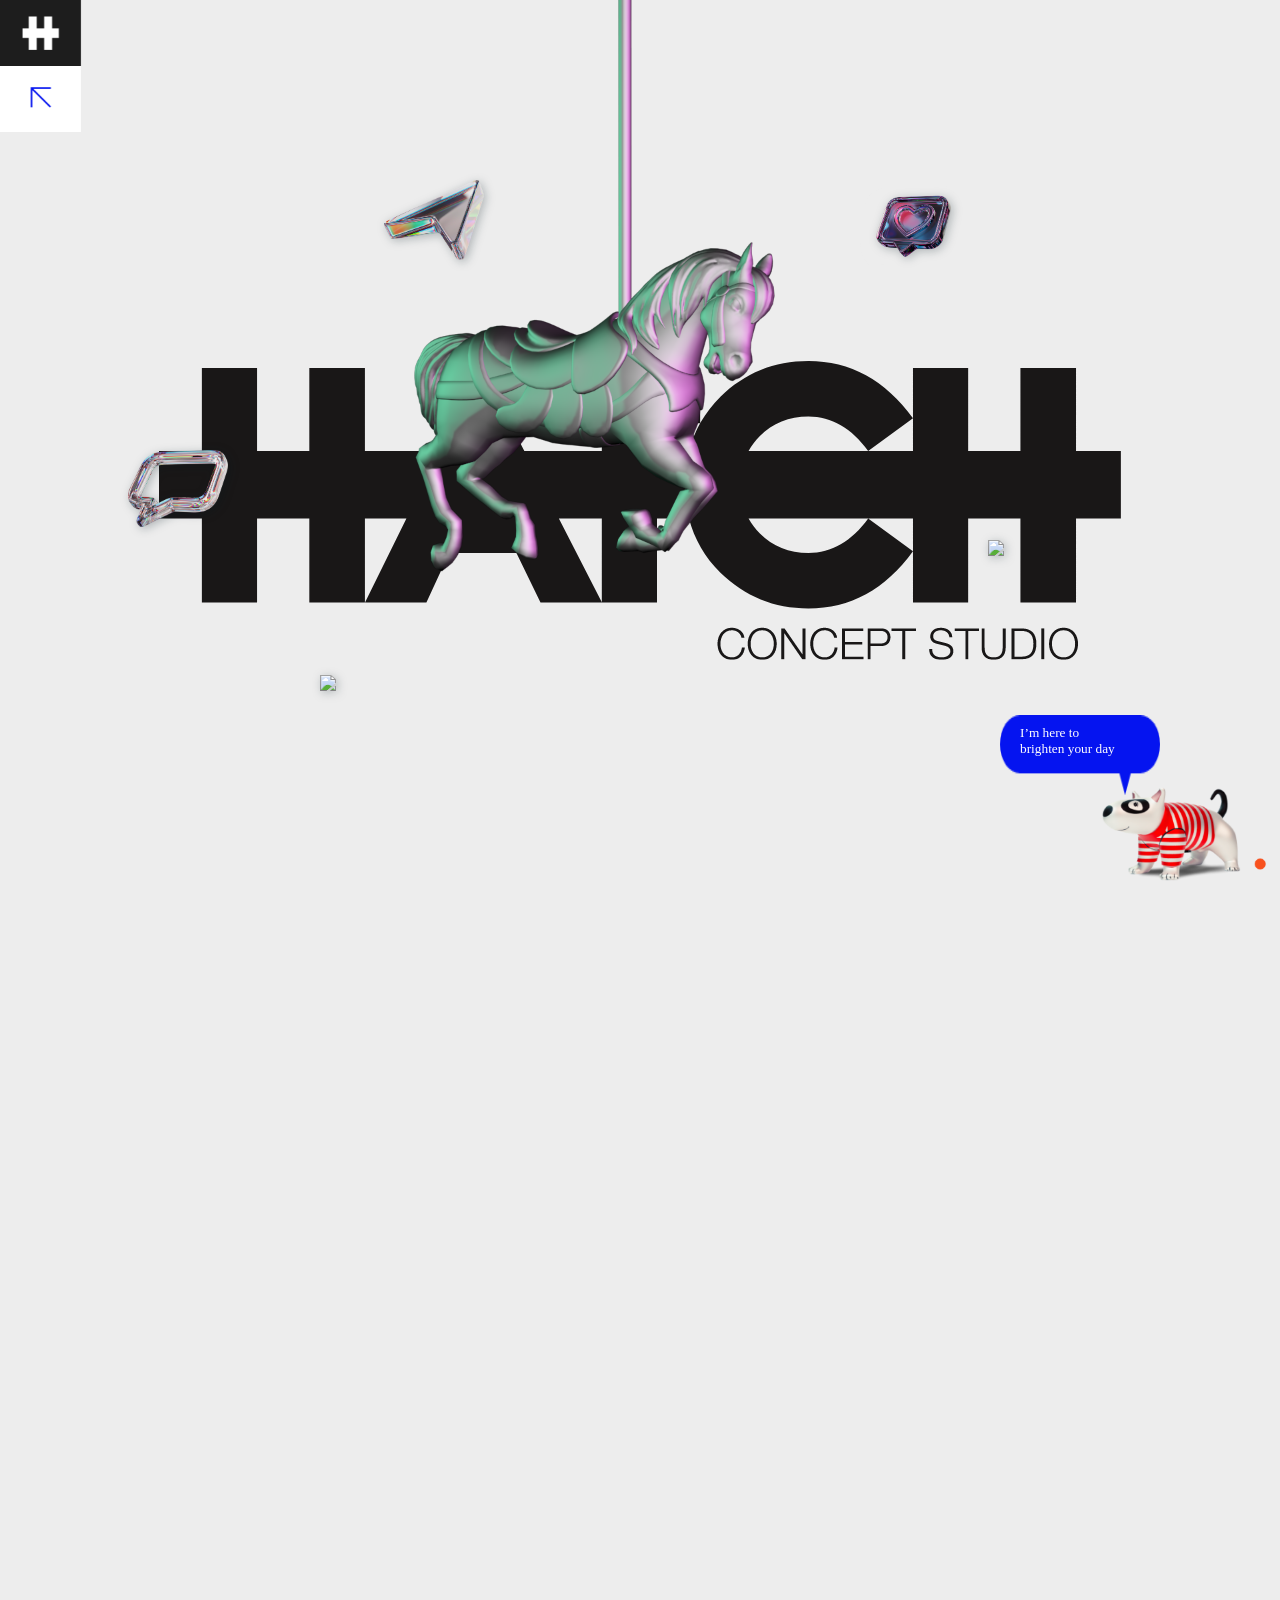
==== index.html @ 3fa6f895 "start" ====
<!DOCTYPE html>
<html lang="en">

<head>
    <meta charset="UTF-8">
    <meta http-equiv="X-UA-Compatible" content="IE=edge">
    <meta name="viewport" content="width=device-width, initial-scale=1.0">
    <title>Hatch</title>
    <link rel="stylesheet" href="locomotive-scroll.css">
    <link rel="stylesheet" href="swiper-bundle.min.css" />
    <link rel="stylesheet" href="slider3D.css">
    <script src="https://kit.fontawesome.com/7b5e9f3ec6.js" crossorigin="anonymous"></script>
    <link rel="stylesheet" href="style.css">
</head>

<body>
    <div id="dog">
        <img id="dogImage" src="imgs/dog.png">
        <span class="dog-bubble" id="notification">I’m here to <br> brighten your day</span>
        <audio id="notificationSound" src="imgs/mixkit-happy-puppy-barks-741.mp3"></audio>
    </div>

    <div id="nav">
        <a href="#menu"><img src="imgs/side_menu.png" width="66%"></a>
    </div>

    <div class="popover" id="menu">
        <div class="content">
            <a href="#" class="close "></a>
            <a href="#" class="hatch_logo">
                <img class="mouseMove_hover" src="imgs/hatch_logo_white.png">
            </a>

            <div class="nav">
                <ul class="nav_list">

                    <div class="nav_list_item">
                        <li><a href="#">About</a></li>
                    </div>
                    <div class="nav_list_item active">
                        <li><a href="#">Projects</a></li>
                    </div>
                    <div class="nav_list_item">
                        <li><a href="#">Contact</a></li>
                    </div>
                    <div class="nav_list_item">
                        <li><a href="#">Store</a></li>
                    </div>

                </ul>
            </div>
            <div class="this_is_hatch">
                <h1>This is Hatch</h1>
            </div>
        </div>
    </div>

    <span class="click_graphics at mouseMove_hover">
        <img width="100%" src="imgs/click_graphics/at.png">
    </span>
    <span class="click_graphics click mouseMove_hover">
        <img width="100%" src="imgs/click_graphics/click.png">
    </span>
    <span class="click_graphics text mouseMove_hover">
        <img width="100%" src="imgs/click_graphics/text.png">
    </span>
    <span class="click_graphics like mouseMove_hover">
        <img width="100%" src="imgs/click_graphics/like.png">
    </span>
    <span class="click_graphics hashtah mouseMove_hover">
        <img width="100%" src="imgs/click_graphics/hashtah.png">
    </span>


    <div id="main">
        <div id="page">
            <canvas></canvas>
        </div>
        
        <div id="page2">
            <div class="video-custom">
                <div class="play-pause">
                    <a class="play-btn btnVideo" id="play_button"><i></i></a>
                    <a id="pause_button" class="pause-btn btnVideo"><i></i></a>
                </div>
                <video id="video" width="100%" poster="imgs/timeline-video.png">
                    <source src="https://assets.codepen.io/6093409/river.mp4" data-wf-ignore="true">
                </video>
                <!--Volume Control Start-->
                <div class="sound-ctrl">
                    <img src="" alt="Volume">
                    <button class="off-button" id="sound-off" type="button">OFF</button>
                    <button class="on-button" id="sound-on" type="button">ON</button>
                </div>
                <!--Volume Control End-->
            </div>
        </div>
        <div id="page3">
            <div class="swiper-container">
                <div class="swiper-wrapper">
                    <div class="swiper-slide">
                        <a href="#" class="slide-inner">
                            <img src="imgs/projects/project-1.png" alt="">
                        </a>
                    </div>
                    <div class="swiper-slide">
                        <a href="#" class="slide-inner">
                            <img src="imgs/projects/project-1.png" alt="">
                        </a>
                    </div>
                    <div class="swiper-slide">
                        <a href="#" class="slide-inner">
                            <img src="imgs/projects/project-1.png" alt="">
                        </a>
                    </div>
                    <div class="swiper-slide">
                        <a href="#" class="slide-inner">
                            <img src="imgs/projects/project-1.png" alt="">
                        </a>
                    </div>
                    <div class="swiper-slide">
                        <a href="#" class="slide-inner">
                            <img src="imgs/projects/project-1.png" alt="">
                        </a>
                    </div>
                    <div class="swiper-slide">
                        <a href="#" class="slide-inner">
                            <img src="imgs/projects/project-1.png" alt="">
                        </a>
                    </div>
                    <div class="swiper-slide">
                        <a href="#" class="slide-inner">
                            <img src="imgs/projects/project-1.png" alt="">
                        </a>
                    </div>
                    <div class="swiper-slide">
                        <a href="#" class="slide-inner">
                            <img src="imgs/projects/project-1.png" alt="">
                        </a>
                    </div>
                    
                </div>
                <!-- <div class="swiper-pagination"></div> -->
                <div class="swiper-button-next">
                    Next Project
                    <i class="fa fa-arrow-right"></i>
                </div>
                <div class="swiper-button-prev">
                    <i class="fa fa-arrow-left"></i>
                    Previous Project
                </div>
            </div>
            
            
     
        </div>
    </div>


    <div class="layout"></div>
    <div class="cursor" style="padding: 15px;">
        <span class="d-none">Play</span>
    </div>
    
    <script src="locomotive-scroll.js"></script>
    <script src="gsap.min.js"></script>
    <script src="ScrollTrigger.min.js"></script>
    <script src="swiper-bundle.min.js"></script>

    <script src="script.js"></script>
</body>

</html>
---- locomotive-scroll.css ----
/*! locomotive-scroll v3.5.4 | MIT License | https://github.com/locomotivemtl/locomotive-scroll */
html.has-scroll-smooth {
  overflow: hidden; }

html.has-scroll-dragging {
  -webkit-user-select: none;
  -moz-user-select: none;
  -ms-user-select: none;
  user-select: none; }

.has-scroll-smooth body {
  overflow: hidden; }

.has-scroll-smooth [data-scroll-container] {
  min-height: 100vh; }

.c-scrollbar {
  position: absolute;
  right: 0;
  top: 0;
  width: 11px;
  height: 100vh;
  transform-origin: center right;
  transition: transform 0.3s, opacity 0.3s;
  opacity: 0; }
  .c-scrollbar:hover {
    transform: scaleX(1.45); }
  .c-scrollbar:hover, .has-scroll-scrolling .c-scrollbar, .has-scroll-dragging .c-scrollbar {
    opacity: 1; }

.c-scrollbar_thumb {
  position: absolute;
  top: 0;
  right: 0;
  background-color: black;
  opacity: 0.5;
  width: 7px;
  border-radius: 10px;
  margin: 2px;
  cursor: -webkit-grab;
  cursor: grab; }
  .has-scroll-dragging .c-scrollbar_thumb {
    cursor: -webkit-grabbing;
    cursor: grabbing; }
---- slider3D.css ----
.Am-img-slider-container {
  font-family: "Gill Sans", "Gill Sans MT", Calibri;
  width: 100%;
  height: 250px;
  overflow: hidden;
}

@media (min-width: 1200px) {
  .Am-img-slider-container {
    width: 80%;
    margin: 25px auto;
  }
}

.Am-img-slider-container .blog-slider .swiper-slide {
  width: 100%;
  height: 100%;
  padding: 20px;
  display: flex;
  flex-direction: row;
  align-items: stretch;
}

.Am-img-slider-container
  .blog-slider
  .swiper-slide.swiper-slide-active
  .blog-slider__content {
  position: relative;
  margin-left: 15px;
}

.Am-img-slider-container
  .blog-slider
  .swiper-slide.swiper-slide-active
  .blog-slider__content
  > * {
  opacity: 1;
  transform: none;
}

.Am-img-slider-container
  .blog-slider
  .swiper-slide.swiper-slide-active
  .blog-slider__content
  > *:nth-child(1) {
  transition-delay: 0.3s;
}

.Am-img-slider-container
  .blog-slider
  .swiper-slide.swiper-slide-active
  .blog-slider__content
  > *:nth-child(2) {
  transition-delay: 0.4s;
}

.Am-img-slider-container
  .blog-slider
  .swiper-slide.swiper-slide-active
  .blog-slider__content
  > *:nth-child(3) {
  transition-delay: 0.5s;
}

.Am-img-slider-container
  .blog-slider
  .swiper-slide.swiper-slide-active
  .blog-slider__content
  > *:nth-child(4) {
  transition-delay: 0.6s;
}

.Am-img-slider-container
  .blog-slider
  .swiper-slide.swiper-slide-active
  .blog-slider__content
  > *:nth-child(5) {
  transition-delay: 0.7s;
}

.Am-img-slider-container
  .blog-slider
  .swiper-slide.swiper-slide-active
  .blog-slider__content
  > *:nth-child(6) {
  transition-delay: 0.8s;
}

.Am-img-slider-container
  .blog-slider
  .swiper-slide.swiper-slide-active
  .blog-slider__content
  > *:nth-child(7) {
  transition-delay: 0.9s;
}

.Am-img-slider-container
  .blog-slider
  .swiper-slide.swiper-slide-active
  .blog-slider__content
  > *:nth-child(8) {
  transition-delay: 1s;
}

.Am-img-slider-container
  .blog-slider
  .swiper-slide.swiper-slide-active
  .blog-slider__content
  > *:nth-child(9) {
  transition-delay: 1.1s;
}

.Am-img-slider-container
  .blog-slider
  .swiper-slide.swiper-slide-active
  .blog-slider__content
  > *:nth-child(10) {
  transition-delay: 1.2s;
}

.Am-img-slider-container
  .blog-slider
  .swiper-slide.swiper-slide-active
  .blog-slider__content
  > *:nth-child(11) {
  transition-delay: 1.3s;
}

.Am-img-slider-container
  .blog-slider
  .swiper-slide.swiper-slide-active
  .blog-slider__content
  > *:nth-child(12) {
  transition-delay: 1.4s;
}

.Am-img-slider-container
  .blog-slider
  .swiper-slide.swiper-slide-active
  .blog-slider__content
  > *:nth-child(13) {
  transition-delay: 1.5s;
}

.Am-img-slider-container
  .blog-slider
  .swiper-slide.swiper-slide-active
  .blog-slider__content
  > *:nth-child(14) {
  transition-delay: 1.6s;
}

.Am-img-slider-container
  .blog-slider
  .swiper-slide.swiper-slide-active
  .blog-slider__content
  > *:nth-child(15) {
  transition-delay: 1.7s;
}

.Am-img-slider-container
  .blog-slider
  .swiper-slide.swiper-slide-active
  .blog-slider__imgs
  img.movie-image:nth-child(1) {
  animation: 1.5s 1 imgAnime;
  -webkit-animation: 1.5s 1 imgAnime;
  transition-delay: 0.3s;
  opacity: 1;
}

.Am-img-slider-container
  .blog-slider
  .swiper-slide.swiper-slide-active
  .blog-slider__imgs
  .overly {
  opacity: 1;
  animation: 2s 1 playAnime;
  -webkit-animation: 2s 1 playAnime;
  display: block;
}

.Am-img-slider-container
  .blog-slider
  .swiper-slide.swiper-slide-active
  .blog-slider__imgs
  img.movie-image:nth-child(2) {
  animation: 1.5s 1 imgAnime;
  -webkit-animation: 1.5s 1 imgAnime;
  transition-delay: 0.4s;
  opacity: 1;
}

.Am-img-slider-container
  .blog-slider
  .swiper-slide.swiper-slide-active
  .blog-slider__imgs
  .overly {
  opacity: 1;
  animation: 2s 1 playAnime;
  -webkit-animation: 2s 1 playAnime;
  display: block;
}

.Am-img-slider-container
  .blog-slider
  .swiper-slide.swiper-slide-active
  .blog-slider__imgs
  img.movie-image:nth-child(3) {
  animation: 1.5s 1 imgAnime;
  -webkit-animation: 1.5s 1 imgAnime;
  transition-delay: 0.5s;
  opacity: 1;
}

.Am-img-slider-container
  .blog-slider
  .swiper-slide.swiper-slide-active
  .blog-slider__imgs
  .overly {
  opacity: 1;
  animation: 2s 1 playAnime;
  -webkit-animation: 2s 1 playAnime;
  display: block;
}

.Am-img-slider-container
  .blog-slider
  .swiper-slide.swiper-slide-active
  .blog-slider__imgs
  img.movie-image:nth-child(4) {
  animation: 1.5s 1 imgAnime;
  -webkit-animation: 1.5s 1 imgAnime;
  transition-delay: 0.6s;
  opacity: 1;
}

.Am-img-slider-container
  .blog-slider
  .swiper-slide.swiper-slide-active
  .blog-slider__imgs
  .overly {
  opacity: 1;
  animation: 2s 1 playAnime;
  -webkit-animation: 2s 1 playAnime;
  display: block;
}

.Am-img-slider-container
  .blog-slider
  .swiper-slide.swiper-slide-active
  .blog-slider__imgs
  img.movie-image:nth-child(5) {
  animation: 1.5s 1 imgAnime;
  -webkit-animation: 1.5s 1 imgAnime;
  transition-delay: 0.7s;
  opacity: 1;
}

.Am-img-slider-container
  .blog-slider
  .swiper-slide.swiper-slide-active
  .blog-slider__imgs
  .overly {
  opacity: 1;
  animation: 2s 1 playAnime;
  -webkit-animation: 2s 1 playAnime;
  display: block;
}

.Am-img-slider-container
  .blog-slider
  .swiper-slide.swiper-slide-active
  .blog-slider__imgs
  img.movie-image:nth-child(6) {
  animation: 1.5s 1 imgAnime;
  -webkit-animation: 1.5s 1 imgAnime;
  transition-delay: 0.8s;
  opacity: 1;
}

.Am-img-slider-container
  .blog-slider
  .swiper-slide.swiper-slide-active
  .blog-slider__imgs
  .overly {
  opacity: 1;
  animation: 2s 1 playAnime;
  -webkit-animation: 2s 1 playAnime;
  display: block;
}

.Am-img-slider-container
  .blog-slider
  .swiper-slide.swiper-slide-active
  .blog-slider__imgs
  img.movie-image:nth-child(7) {
  animation: 1.5s 1 imgAnime;
  -webkit-animation: 1.5s 1 imgAnime;
  transition-delay: 0.9s;
  opacity: 1;
}

.Am-img-slider-container
  .blog-slider
  .swiper-slide.swiper-slide-active
  .blog-slider__imgs
  .overly {
  opacity: 1;
  animation: 2s 1 playAnime;
  -webkit-animation: 2s 1 playAnime;
  display: block;
}

.Am-img-slider-container
  .blog-slider
  .swiper-slide.swiper-slide-active
  .blog-slider__imgs
  img.movie-image:nth-child(8) {
  animation: 1.5s 1 imgAnime;
  -webkit-animation: 1.5s 1 imgAnime;
  transition-delay: 1s;
  opacity: 1;
}

.Am-img-slider-container
  .blog-slider
  .swiper-slide.swiper-slide-active
  .blog-slider__imgs
  .overly {
  opacity: 1;
  animation: 2s 1 playAnime;
  -webkit-animation: 2s 1 playAnime;
  display: block;
}

.Am-img-slider-container
  .blog-slider
  .swiper-slide.swiper-slide-active
  .blog-slider__imgs
  img.movie-image:nth-child(9) {
  animation: 1.5s 1 imgAnime;
  -webkit-animation: 1.5s 1 imgAnime;
  transition-delay: 1.1s;
  opacity: 1;
}

.Am-img-slider-container
  .blog-slider
  .swiper-slide.swiper-slide-active
  .blog-slider__imgs
  .overly {
  opacity: 1;
  animation: 2s 1 playAnime;
  -webkit-animation: 2s 1 playAnime;
  display: block;
}

.Am-img-slider-container
  .blog-slider
  .swiper-slide.swiper-slide-active
  .blog-slider__imgs
  img.movie-image:nth-child(10) {
  animation: 1.5s 1 imgAnime;
  -webkit-animation: 1.5s 1 imgAnime;
  transition-delay: 1.2s;
  opacity: 1;
}

.Am-img-slider-container
  .blog-slider
  .swiper-slide.swiper-slide-active
  .blog-slider__imgs
  .overly {
  opacity: 1;
  animation: 2s 1 playAnime;
  -webkit-animation: 2s 1 playAnime;
  display: block;
}

.Am-img-slider-container
  .blog-slider
  .swiper-slide.swiper-slide-active
  .blog-slider__imgs
  img.movie-image:nth-child(11) {
  animation: 1.5s 1 imgAnime;
  -webkit-animation: 1.5s 1 imgAnime;
  transition-delay: 1.3s;
  opacity: 1;
}

.Am-img-slider-container
  .blog-slider
  .swiper-slide.swiper-slide-active
  .blog-slider__imgs
  .overly {
  opacity: 1;
  animation: 2s 1 playAnime;
  -webkit-animation: 2s 1 playAnime;
  display: block;
}

.Am-img-slider-container
  .blog-slider
  .swiper-slide.swiper-slide-active
  .blog-slider__imgs
  img.movie-image:nth-child(12) {
  animation: 1.5s 1 imgAnime;
  -webkit-animation: 1.5s 1 imgAnime;
  transition-delay: 1.4s;
  opacity: 1;
}

.Am-img-slider-container
  .blog-slider
  .swiper-slide.swiper-slide-active
  .blog-slider__imgs
  .overly {
  opacity: 1;
  animation: 2s 1 playAnime;
  -webkit-animation: 2s 1 playAnime;
  display: block;
}

.Am-img-slider-container
  .blog-slider
  .swiper-slide.swiper-slide-active
  .blog-slider__imgs
  img.movie-image:nth-child(13) {
  animation: 1.5s 1 imgAnime;
  -webkit-animation: 1.5s 1 imgAnime;
  transition-delay: 1.5s;
  opacity: 1;
}

.Am-img-slider-container
  .blog-slider
  .swiper-slide.swiper-slide-active
  .blog-slider__imgs
  .overly {
  opacity: 1;
  animation: 2s 1 playAnime;
  -webkit-animation: 2s 1 playAnime;
  display: block;
}

.Am-img-slider-container
  .blog-slider
  .swiper-slide.swiper-slide-active
  .blog-slider__imgs
  img.movie-image:nth-child(14) {
  animation: 1.5s 1 imgAnime;
  -webkit-animation: 1.5s 1 imgAnime;
  transition-delay: 1.6s;
  opacity: 1;
}

.Am-img-slider-container
  .blog-slider
  .swiper-slide.swiper-slide-active
  .blog-slider__imgs
  .overly {
  opacity: 1;
  animation: 2s 1 playAnime;
  -webkit-animation: 2s 1 playAnime;
  display: block;
}

.Am-img-slider-container
  .blog-slider
  .swiper-slide.swiper-slide-active
  .blog-slider__imgs
  img.movie-image:nth-child(15) {
  animation: 1.5s 1 imgAnime;
  -webkit-animation: 1.5s 1 imgAnime;
  transition-delay: 1.7s;
  opacity: 1;
}

.Am-img-slider-container
  .blog-slider
  .swiper-slide.swiper-slide-active
  .blog-slider__imgs
  .overly {
  opacity: 1;
  animation: 2s 1 playAnime;
  -webkit-animation: 2s 1 playAnime;
  display: block;
}

@keyframes playAnime {
  from {
    transform: translateY(100px);
  }

  50% {
    transform: translateY(-30px);
  }

  to {
    transform: translateY(0px);
  }
}

.Am-img-slider-container
  .blog-slider
  .swiper-slide.swiper-slide-active
  .blog-slider__imgs
  img.back-image:nth-child(1) {
  transition-delay: 0.3s;
  animation: 4.5s 1 backimgAnime;
  -webkit-animation: 4.5s 1 backimgAnime;
}

.Am-img-slider-container
  .blog-slider
  .swiper-slide.swiper-slide-active
  .blog-slider__imgs
  img.back-image:nth-child(2) {
  transition-delay: 0.4s;
  animation: 4.5s 1 backimgAnime;
  -webkit-animation: 4.5s 1 backimgAnime;
}

.Am-img-slider-container
  .blog-slider
  .swiper-slide.swiper-slide-active
  .blog-slider__imgs
  img.back-image:nth-child(3) {
  transition-delay: 0.5s;
  animation: 4.5s 1 backimgAnime;
  -webkit-animation: 4.5s 1 backimgAnime;
}

.Am-img-slider-container
  .blog-slider
  .swiper-slide.swiper-slide-active
  .blog-slider__imgs
  img.back-image:nth-child(4) {
  transition-delay: 0.6s;
  animation: 4.5s 1 backimgAnime;
  -webkit-animation: 4.5s 1 backimgAnime;
}

.Am-img-slider-container
  .blog-slider
  .swiper-slide.swiper-slide-active
  .blog-slider__imgs
  img.back-image:nth-child(5) {
  transition-delay: 0.7s;
  animation: 4.5s 1 backimgAnime;
  -webkit-animation: 4.5s 1 backimgAnime;
}

.Am-img-slider-container
  .blog-slider
  .swiper-slide.swiper-slide-active
  .blog-slider__imgs
  img.back-image:nth-child(6) {
  transition-delay: 0.8s;
  animation: 4.5s 1 backimgAnime;
  -webkit-animation: 4.5s 1 backimgAnime;
}

.Am-img-slider-container
  .blog-slider
  .swiper-slide.swiper-slide-active
  .blog-slider__imgs
  img.back-image:nth-child(7) {
  transition-delay: 0.9s;
  animation: 4.5s 1 backimgAnime;
  -webkit-animation: 4.5s 1 backimgAnime;
}

.Am-img-slider-container
  .blog-slider
  .swiper-slide.swiper-slide-active
  .blog-slider__imgs
  img.back-image:nth-child(8) {
  transition-delay: 1s;
  animation: 4.5s 1 backimgAnime;
  -webkit-animation: 4.5s 1 backimgAnime;
}

.Am-img-slider-container
  .blog-slider
  .swiper-slide.swiper-slide-active
  .blog-slider__imgs
  img.back-image:nth-child(9) {
  transition-delay: 1.1s;
  animation: 4.5s 1 backimgAnime;
  -webkit-animation: 4.5s 1 backimgAnime;
}

.Am-img-slider-container
  .blog-slider
  .swiper-slide.swiper-slide-active
  .blog-slider__imgs
  img.back-image:nth-child(10) {
  transition-delay: 1.2s;
  animation: 4.5s 1 backimgAnime;
  -webkit-animation: 4.5s 1 backimgAnime;
}

.Am-img-slider-container
  .blog-slider
  .swiper-slide.swiper-slide-active
  .blog-slider__imgs
  img.back-image:nth-child(11) {
  transition-delay: 1.3s;
  animation: 4.5s 1 backimgAnime;
  -webkit-animation: 4.5s 1 backimgAnime;
}

.Am-img-slider-container
  .blog-slider
  .swiper-slide.swiper-slide-active
  .blog-slider__imgs
  img.back-image:nth-child(12) {
  transition-delay: 1.4s;
  animation: 4.5s 1 backimgAnime;
  -webkit-animation: 4.5s 1 backimgAnime;
}

.Am-img-slider-container
  .blog-slider
  .swiper-slide.swiper-slide-active
  .blog-slider__imgs
  img.back-image:nth-child(13) {
  transition-delay: 1.5s;
  animation: 4.5s 1 backimgAnime;
  -webkit-animation: 4.5s 1 backimgAnime;
}

.Am-img-slider-container
  .blog-slider
  .swiper-slide.swiper-slide-active
  .blog-slider__imgs
  img.back-image:nth-child(14) {
  transition-delay: 1.6s;
  animation: 4.5s 1 backimgAnime;
  -webkit-animation: 4.5s 1 backimgAnime;
}

.Am-img-slider-container
  .blog-slider
  .swiper-slide.swiper-slide-active
  .blog-slider__imgs
  img.back-image:nth-child(15) {
  transition-delay: 1.7s;
  animation: 4.5s 1 backimgAnime;
  -webkit-animation: 4.5s 1 backimgAnime;
}

@keyframes imgAnime {
  from {
    transform: translateX(-120px);
    opacity: 0;
  }

  to {
    transform: translateX(0px);
  }
}

@keyframes backimgAnime {
  from {
    opacity: 0.2;
  }

  to {
    opacity: 1;
  }
}

.Am-img-slider-container .blog-slider .swiper-slide .movie-image-container {
  position: relative;
  width: 150px;
  height: 200px;
}

.Am-img-slider-container
  .blog-slider
  .swiper-slide
  .movie-image-container
  div.overly {
  position: absolute;
  bottom: -10px;
  left: 0;
  right: 0;
  display: none;
}

.Am-img-slider-container
  .blog-slider
  .swiper-slide
  .movie-image-container
  div.overly
  a {
  background-color: #3485ff;
  width: 50px;
  height: 50px;
  display: flex;
  margin: auto;
  align-items: center;
  justify-content: center;
  border-radius: 100%;
  font-size: xx-large;
  color: white;
}

.Am-img-slider-container
  .blog-slider
  .swiper-slide
  .movie-image-container
  .movie-image {
  width: 100%;
  height: 100%;
  border-radius: 0px;
}

.Am-img-slider-container .blog-slider .swiper-slide .back-image {
  position: absolute;
  left: 0;
  right: 0;
  top: 0;
  bottom: 0;
  width: 100%;
  height: 250px;
  object-fit: cover;
  filter: blur(3px) brightness(50%);
}

.Am-img-slider-container .blog-slider__content > * {
  opacity: 0;
  transform: translateX(100px);
  transition: all 1.5s;
}

.Am-img-slider-container .blog-slider__title {
  font-size: medium;
  margin-bottom: 10px;
}

.Am-img-slider-container .blog-slider__text {
  font-size: 15px;
  line-height: 1.2em;
  color: #aaaaaa;
}

.Am-img-slider-container .blog-slider__rate {
  font-size: x-large;
  margin: 10px 0px;
  display: block;
  font-weight: 900;
  color: rgba(255, 217, 0, 0.4);
}

.Am-img-slider-container .blog-slider__img {
  opacity: 0;
}
---- style.css ----
*{
    margin: 0%;
    padding: 0%;
    box-sizing: border-box;
    font-family: gilroy;
    cursor: none;
}
html,body{
    height: 100%;
    width: 100%;
    background-color: #EDEDED;
}
.container-full{
  position: relative;
}
.layout{
    background-color: transparent;
    position: absolute;
    z-index: 1000000000;
    height: 100%;
    width: 100%;
    bottom: 100%;
    background-image: url(imgs/horse/turn02_0000.png);
    background-size: cover;
    background-position: center 60%;
    background-repeat: no-repeat;
}

#main{
    position: relative;
    overflow: hidden;
    background:#EDEDED!important;
}
#page{
    position: fixed;
    /* height: 600%; */
    width: 100vw;
    background:#EDEDED!important;
    opacity: 0;
}

canvas{
  background-image: url(imgs/hatch_logo_black.png)!important;
  /* background: #333; */
  background-position: center 60%;
  background-repeat: no-repeat;
}
canvas{
    position: relative;
    z-index: 9;
    max-width: 100vw;
    max-height: 100vh;
    /* filter: drop-shadow(2.5px 2.5px 5px #0000006c); */
}
@media (max-width:1200px) {
  canvas{
    background-size: contain;
  }
  .layout{
    background-size: contain;
  }
}

.click_graphics{
  /*background-color: aqua;
  */width: 100px;
  height: 100px;
  position: fixed;
  z-index: 8;
  opacity: 0;
  filter: drop-shadow(2.5px 2.5px 5px #02182043);
}
@media(max-width:1200px){
  .click_graphics{
    display: none;
  }
}
.click_graphics.at{
  top: 75%;
  left: 25%;
}
.click_graphics.click{
  top: 20%;
  left: 30%;
}
.click_graphics.text{
  top: 50%;
  left: 10%;
}
.click_graphics.like{
  top: 20%;
  right: 25%;
}
.click_graphics.hashtah{
  top: 60%;
  right: 15%;
}

.click_graphics.shake {
  animation: shakeAnimation 0.5s ease-in-out 2;
}

@keyframes shakeAnimation {
  0%, 100% {
    transform: translateX(0);
    /* filter: drop-shadow(0px 0px 0px #02182043); */
}
  25%, 75% {
    transform: translateX(-5px);
    /* filter: drop-shadow(1px 1px 2px #02182043); */
}
  50% {
    transform: translateX(5px);
    /* filter: drop-shadow(2.5px 2.5px 5px #02182043); */
}
}

.click_graphics.glow {
  animation: glowAnimation 1s ease-in-out;
}




@keyframes anim{
    0%{
        transform: translateX(0%);
    }
    100%{
        transform: translateX(-100%);
    }
}
#nav{
    display: flex;
    align-items: center;
    justify-content: space-between;
    width: 100%;
    position: fixed;
    z-index: 99999999999999999999999;
    padding: 0px 0px;
    opacity: 0;
}


/*********************** Navbare *****************************/

.popover {
    display: none;
    box-shadow: 0px 6px 8px rgba(19, 19, 19, .7);
 }
 
 .popover:target {
   position: absolute;
   left: 0;
   right: 0;
   top: 0;
   bottom: 0;
   width: 100%;
   height: 100%;
   display: flex;
   align-items: center;
   justify-content: center;
   background:#191919;
   z-index: 1000000000000;
 }
 
 .popover .content {
   display: flex;
   align-items: center;
   justify-content: start;
   position: relative;
   width: 0;
   height: 0;
   color: #fff;
   background-color: #191919;
   animation: 1s grow ease forwards;
   text-align: center;
   -webkit-animation: 1s grow ease forwards;
}
 
 .nav_list  {
   list-style-type: none;
 }
 
 .nav_list a {
   text-decoration: none;
   font-size: 50px;
   color: #fff;
 }
 .nav_list a:active{
    text-decoration:line-through;
    text-decoration-color: #fff;
    -moz-text-decoration-color: #fff;
}
 
 .nav_list_item {
   height: 100%;
   overflow: hidden;
   width: fit-content;
 }
 

 .nav_list li {
   padding: 15px 0;
   text-transform: uppercase;
   transform: translateY(200px);
   opacity: 0;
   animation: 2s slideUp ease forwards .5s;
   position: relative;
   text-align: left;
   -webkit-animation: 2s slideUp ease forwards .5s;
}

 .this_is_hatch{
    /* background-color: blueviolet; */
    width: 100%;
    font-size: 5em;
    font-weight: bolder;
    opacity: 0;
    animation: 2s slideUp ease forwards 1s;
    position: relative;
    text-align: left;
    -webkit-animation: 2s slideUp ease forwards 1s;
    -webkit-transform: translateY(200px);
    -moz-transform: translateY(200px);
    -ms-transform: translateY(200px);
    -o-transform: translateY(200px);
}
.this_is_hatch h1{
    text-align: center;
}
@media(max-width:1000px){
    .this_is_hatch {
        display: none;
    }
}
 
 .nav_list li::before {
   content: '';
   position: absolute;
   height: 3px;
   width: 0px;
   left: 0;
   bottom: 50%;
   background: #fff; 
   transition: all .5s ease;
 }
 
 .nav_list li:hover:before {
       width: 100%;
 }
 
 .nav_list_item.active{
    width: fit-content!important;
 }
 .nav_list_item.active li:before {
       width: 100%;
 }


 .popover p {
   padding: 50px;
   opacity: 0;
   animation: 1s fadeIn ease forwards 1s;
 }
 
 .popover .close::after {
   right: 0;
   top: 3%;
   width: 50px;
   height: 50px;
   position: absolute;
   display: flex;
   z-index: 1;
   font-size: 30px;
   align-items: center;
   justify-content: center;
   background-color: #ffffff;
   color: #000000;
   content: "×";
   cursor: pointer;
   opacity: 0; 
   animation: 1s fadeIn ease forwards .5s;
 }
 .popover .hatch_logo{
   left: 0;
   top: 0;
   width: 200px;
   position: absolute;
   display: flex;
   z-index: 1000;
   color: #fff;
   cursor: pointer;
   opacity: 0; 
   animation: 1s fadeIn ease forwards .5s;
 }
 .popover .hatch_logo img{
    width: 100%;
 }
 
 @keyframes grow {
   100% {
     height: 90%;
     width: 90%;
  }
 }
 
 @keyframes fadeIn {
 100% {
   opacity: 1;
  }
 }
 
 @keyframes slideUp {
   100% {
     transform: translateY(0);
     opacity: 1;
   }
 }

 /********************** Start Mouse Move **************************/
 .cursor {
  pointer-events: none;
  position: fixed;
  width: 20px;
  height: 20px;
  background-color: #fff;
  border-radius: 50%;
  mix-blend-mode: difference;
  transition: transform 0.3s ease;
  display: flex;
  align-items: center;
  justify-content: center;
  font-size: 12px;
  z-index: 10000000000000000000;
}

@media(max-width:1200px){
  .cursor{
    display: none;
  }
}
.mouseMove_hover {
  transition: all 0.3s ease;
  display: inline-block;
}

.mouseMove_hover:hover ~ .cursor {
  transform: translate(-50%, -50%) scale(4);
  -webkit-transform: translate(-50%, -50%) scale(4);
  -moz-transform: translate(-50%, -50%) scale(4);
  -ms-transform: translate(-50%, -50%) scale(4);
  -o-transform: translate(-50%, -50%) scale(4);
}

.mouseMove_hover span {
  display: none;
}

.mouseMove_hover:hover span {
  display: inline-block;
}

@media (max-width: 900px) {
  .mouseMove_hover {
    width: 50px;
    padding: 20px 0;
  }

  .click_graphics.at{
    top: 70%;
    left: 25%;
  }
  .click_graphics.click{
    top: 20%;
    left: 10%;
  }
  .click_graphics.text{
    top: 10%;
    left: 80%;
  }
  .click_graphics.like{
    top: 40%;
    right: 10%;
  }
  .click_graphics.hashtah{
    top: 70%;
    right: 15%;
  }

}
/* -------------------------------- End Header and nav -------------------- */


/* -------------------------------- Start timeline_video -------------------- */
#page2{
  /* background-image: url('imgs/timeline-video.png'); */
  height: 100vh;
  background-size: cover;
  background-position: center;
  position: relative;
  z-index: 100000000;
  position: relative;
  opacity: 0;
  background-color: #ededed;
}

#page3{
  height: 80vh;
  /* background-image: url('imgs/timeline-video.png'); */
  background-size: cover;
  background-position: center;
  position: relative;
  z-index: 100000000;
  position: relative;
  opacity: 0;
  background-color: #ededed;
}
.swiper-button-next::after,
.swiper-button-prev::after{
  content: '';
  font-weight: 100;
  color: #1D1D1D;
}
.swiper-button-next i,
.swiper-button-prev i{
  color: #0514F0;
}

.swiper-button-next,
.swiper-button-prev{
  color: #1D1D1D;
  top: 95%;
  width: 10%;
  display: flex;
  font-weight: 100;
  justify-content: space-evenly;
  align-items: center;
  font-family: 'Trebuchet MS', 'Lucida Sans Unicode', 'Lucida Grande', 'Lucida Sans', Arial, sans-serif
}
@media(max-width:1200px){
  #video,#page2{
    height: 300px;
  }
  .swiper-button-next,
  .swiper-button-prev{
    width: 40%;
    top: 85%;
  }
  #page3{
    height: 90vh;
  }
}

video{
  position: absolute;
  z-index: 1;
}

.sound-ctrl{
  opacity: 0;
}

/* End Dog Notifications */
#dog {
  width: auto;
  position: fixed;
  z-index: 999999999999999999999999999999999999999;
  padding: 0px 0px;
  bottom: 10px;
  right: 0%;
  display: flex;
  justify-content: end;
  transition: all 1s;
  animation: shake 0.5s;
  -webkit-transition: all 1s;
  -moz-transition: all 1s;
  -ms-transition: all 1s;
  -o-transition: all 1s;
}
@keyframes shake {
  0% { transform: translate(0, 0) rotate(0); }
  10% { transform: translate(-5px, 0) rotate(-5deg); }
  20% { transform: translate(5px, 0) rotate(5deg); }
  30% { transform: translate(-5px, 0) rotate(-5deg); }
  40% { transform: translate(5px, 0) rotate(5deg); }
  50% { transform: translate(-5px, 0) rotate(-5deg); }
  60% { transform: translate(5px, 0) rotate(5deg); }
  70% { transform: translate(-5px, 0) rotate(-5deg); }
  80% { transform: translate(5px, 0) rotate(5deg); }
  90% { transform: translate(-5px, 0) rotate(-5deg); }
  100% { transform: translate(0, 0) rotate(0); }
}

#dog img {
  width: 100px;
  transition: all .5s;
  -webkit-transition: all .5s;
  -moz-transition: all .5s;
  -ms-transition: all .5s;
  -o-transition: all .5s;
}

#dog:hover img {
  width: 200px;
}

#dog span.dog-bubble {
  background-image: url(imgs/dog-bubble.png);
  background-size: 100% 100%;
  position: absolute;
  padding: 8px 20px;
  font-size: 5px;
  width: 100%;
  height: 40px;
  color: white;
  top: -55%;
  left: -60%;
}

#dog:hover span.dog-bubble {
  width: 80%;
  height: 80px;
  top: -55%;
  left: -40%;
  font-size: smaller;
  padding: 10px 20px;
}

/* الشاشات الكبيره */
@media(min-width:1200px){
  #dog span.dog-bubble {
    width: 80%;
    height: 80px;
    top: -55%;
    left: -40%;
    font-size: smaller;
    padding: 10px 20px;
  }
  #dog img {
    width: 200px;
  }
}


/* End Dog Notifications */

.play_video_bg {
  background-color: rgba(165, 42, 42, 0);
    position: absolute;
    z-index: 11;
    display: flex;
    height: 100%;
    width: 100%;
    justify-content: center;
    align-items: center;
}
.play_video{
    background: blue;
    border: 0;
    color: white;
    font-size: xx-large;
    padding: 44px 30px;
    border-radius: 50%;
    font-family: 'Public Sans';
    font-weight: 400;
}

.d-none{
  display: none;
 }

/* -------------------------------- End timeline_video -------------------- */

/**Typeo CSS End**/
.video-custom {
  margin: 0px auto;
  max-width: 100%;
  position: relative;
  height: 100%;
  width: 100%;
 }

 
 .video-custom .poster-img {
  display: block;
  width: 100%;
  height: 100%;
  object-fit: cover;
  object-position: center;
 }
 
 .video-custom video {
  position: absolute;
  left: 0px;
  top: 0px;
  display: block;
  width: 100%;
  opacity: 1;
 }
 
 .video-custom .play-btn, .video-custom .pause-btn {
  position: absolute;
  left: 0px;
  right: 0px;
  bottom: 0px;
  top: 0px;
  margin: auto;
  width: 100px;
  height: 100px;
  border-radius: 100%;
  background-color: #0514F0;
  z-index: 3;
  cursor: pointer;
  transition: 0.5s all;
  overflow: hidden;
 }
 
 .video-custom .pause-btn {
  display: none;
 }
 
 .video-custom .play-btn i {
  width: 0;
  height: 0;
  border-style: solid;
  border-top: 15px solid transparent;
  border-bottom: 15px solid transparent;
  border-left: 18px solid #ffffff;
  border-right: 0;
  position: absolute;
  left: 0px;
  right: 0px;
  bottom: 0px;
  top: 0px;
  margin: auto;
 }
 
 .pause-btn i {
  position: absolute;
  left: -3px;
  right: 0px;
  bottom: 0px;
  top: 2px;
  margin: auto;
  width: 16px;
  height: 24px;
  flex-flow: row wrap;
 }
 
 .pause-btn i:before {
  content: '';
  width: 4px;
  height: 100%;
  background-color: #000;
  display: inline-block;
 }
 
 .pause-btn i:after {
  content: '';
  width: 4px;
  height: 100%;
  margin-left: 8px;
  background-color: #000;
  display: inline-block;
 }
 
 .playvideo .video-custom img {
  opacity: 0;
  width: 100%;
    height: 100%;
 }
 
 .playvideo .video-custom video {
  opacity: 1;
 }
 
 .video-custom .vplay {
  display: none;
 }
 
 .video-custom:hover .vplay + .pause-btn {
  display: block;
 }
 
 /***Volume Control***/
 html:not(.playvideo) .sound-ctrl {
  display: none;
 }
 
 .sound-ctrl {
  position: absolute;
  z-index: 2;
  right: 14px;
  bottom: 5px;
  cursor: pointer;
 }
 
 .sound-ctrl .on-button {
  display: none;
 }
 
 .sound-ctrl img {
  opacity: 0;
 }
 
 .sound-ctrl .off-button, .sound-ctrl .on-button {
  position: absolute;
  left: 0px;
  top: 0px;
  font-size: 0px;
  background-color: transparent;
  border: none;
  width: 100%;
  height: 100%;
  padding: 0px;
  cursor: pointer;
 }
 
 .soundctrlshow .on-button {
  display: block;
 }
 
 .soundctrlshow .off-button {
  display: none;
 }
 
 .playvideo .video-custom .sound-ctrl img {
  opacity: 1;
 }
 
 .soundctrlshow .on-button:before {
  content: '';
  position: absolute;
  left: 12px;
  top: -5px;
  z-index: 10;
  width: 3px;
  height: 32px;
  background-color: #fff;
  transform: rotate(45deg);
 }
 
 /***Volume Control***/
 @media(max-width:800px) {
  .video-custom {
   width: 100%
  }
 
 }


 #page2:hover .play-btn,#page2:hover .pause-btn{
  opacity: 0;
  width: 100%;
  height: 100%;
  border-radius: 0px;
  -webkit-border-radius: 0px;
  -moz-border-radius: 0px;
  -ms-border-radius: 0px;
  -o-border-radius: 0px;
}




/*
|------------------------------------------------------
|  CSS: Swiper
|------------------------------------------------------
*/


body.open-card {
  position: relative;
  left: 0;
  width: 100%;
  height: 100%;
  overflow: hidden;
}

.swiper-container {
  padding: 80px 0;
}

.swiper-slide {
  overflow: hidden;
  position: relative;
  z-index: 1;
  height: 450px;
  padding: 20px;
  cursor: pointer;
  display: block;
  text-align: center;
  background: #fff;
  border-radius: 6px;
  display: -webkit-box;
  display: -ms-flexbox;
  display: -webkit-flex;
  display: flex;
  -webkit-box-pack: center;
  -ms-flex-pack: center;
  -webkit-justify-content: center;
  justify-content: center;
  -webkit-box-align: center;
  -ms-flex-align: center;
  -webkit-align-items: center;
  align-items: center;
  -webkit-box-shadow: 0px 0px 7px 0px rgba(0, 0, 0, 0.3);
  -moz-box-shadow: 0px 0px 7px 0px rgba(0, 0, 0, 0.3);
  box-shadow: 0px 0px 7px 0px rgba(0, 0, 0, 0.3);
}
.swiper-slide.swiper-slide-active {
  z-index: 3;
}
.swiper-slide.swiper-slide-prev {
  z-index: 1;
}
.swiper-slide.swiper-slide-next {
  z-index: 1;
}

/*
|------------------------------------------------------
|  CSS: Cards with Fullscreen zoom
|------------------------------------------------------
*/
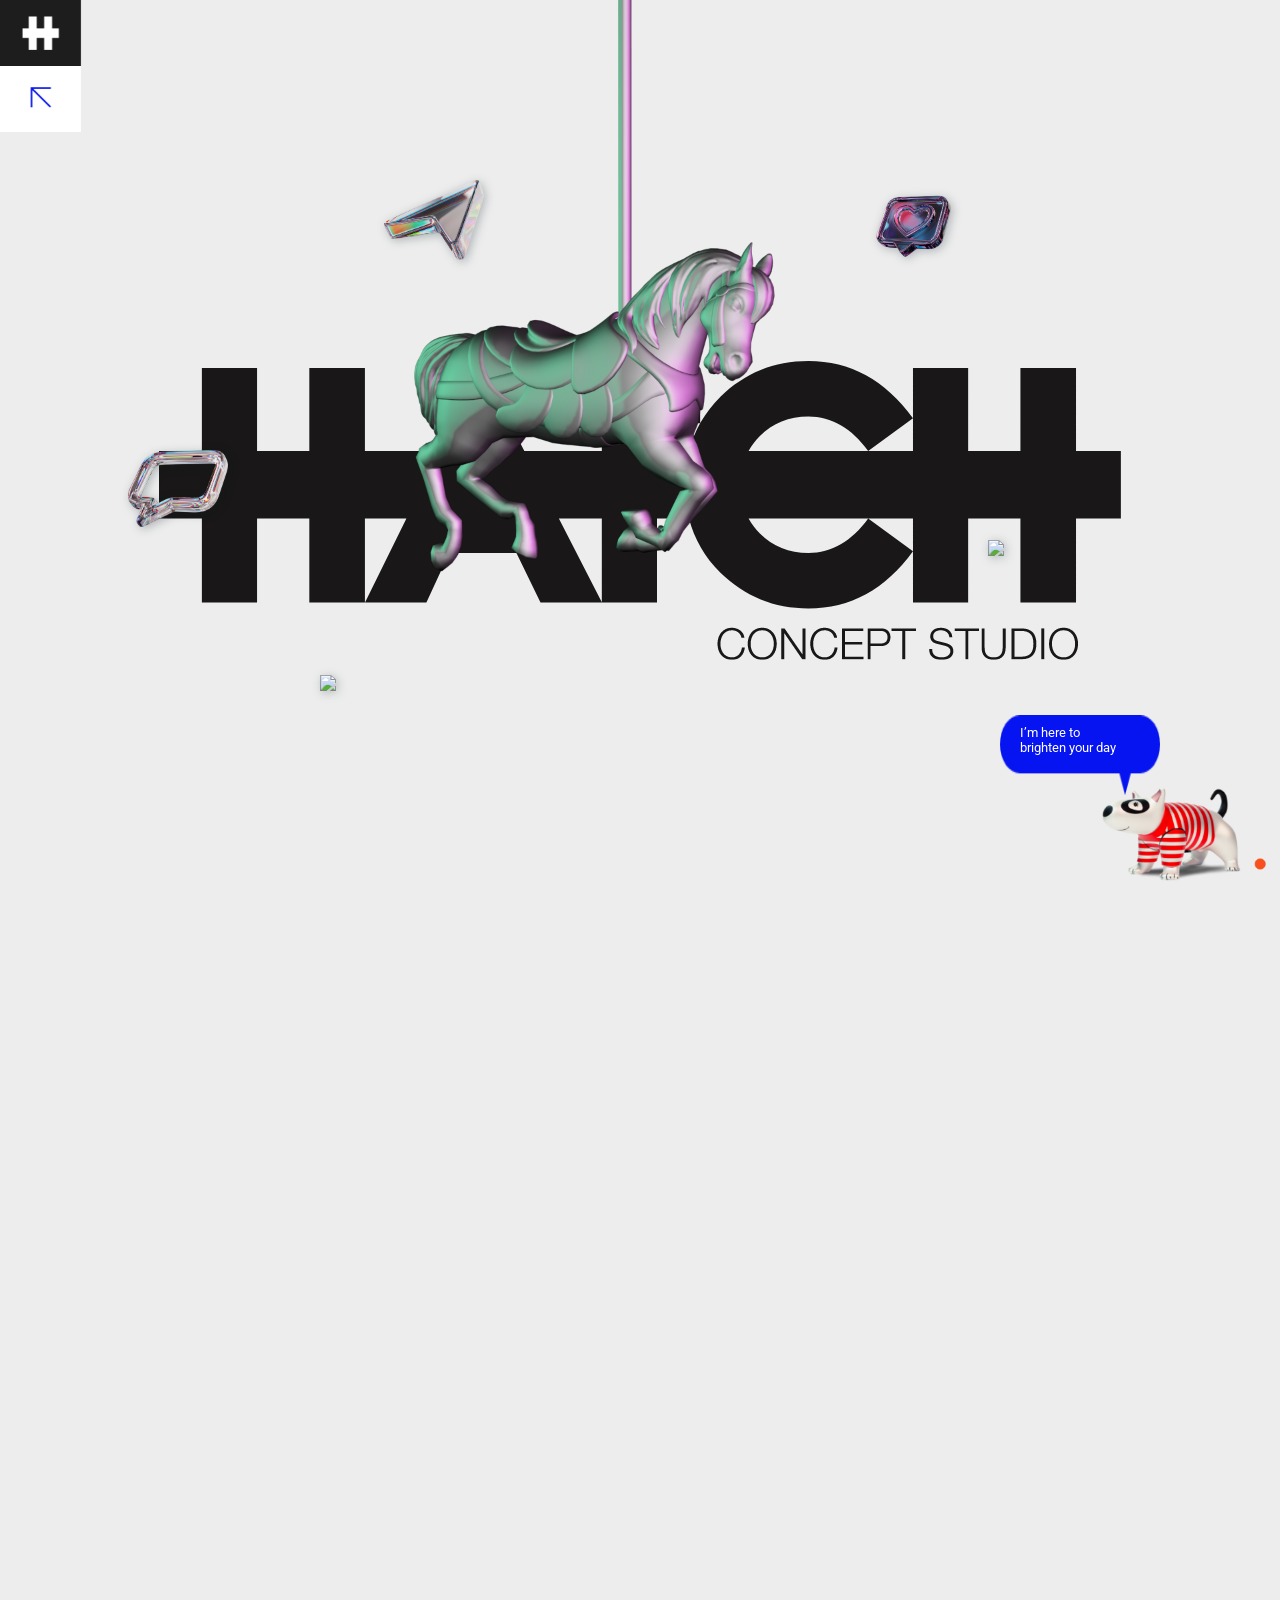
==== commit 46d855b8: "add and update all pages" ====
--- a/index.html
+++ b/index.html
@@ -6,19 +6,15 @@
     <meta http-equiv="X-UA-Compatible" content="IE=edge">
     <meta name="viewport" content="width=device-width, initial-scale=1.0">
     <title>Hatch</title>
-    <link rel="stylesheet" href="locomotive-scroll.css">
-    <link rel="stylesheet" href="swiper-bundle.min.css" />
-    <link rel="stylesheet" href="slider3D.css">
+    <link rel="stylesheet" href="css/locomotive-scroll.css">
+    <link rel="stylesheet" href="css/swiper-bundle.min.css" />
+    <link rel="stylesheet" href="css/slider3D.css">
     <script src="https://kit.fontawesome.com/7b5e9f3ec6.js" crossorigin="anonymous"></script>
-    <link rel="stylesheet" href="style.css">
+    <link rel="stylesheet" href="css/style.css">
 </head>
 
 <body>
-    <div id="dog">
-        <img id="dogImage" src="imgs/dog.png">
-        <span class="dog-bubble" id="notification">I’m here to <br> brighten your day</span>
-        <audio id="notificationSound" src="imgs/mixkit-happy-puppy-barks-741.mp3"></audio>
-    </div>
+    
 
     <div id="nav">
         <a href="#menu"><img src="imgs/side_menu.png" width="66%"></a>
@@ -35,16 +31,16 @@
                 <ul class="nav_list">
 
                     <div class="nav_list_item">
-                        <li><a href="#">About</a></li>
-                    </div>
-                    <div class="nav_list_item active">
-                        <li><a href="#">Projects</a></li>
+                        <li><a href="about.html">About</a></li>
                     </div>
                     <div class="nav_list_item">
-                        <li><a href="#">Contact</a></li>
+                        <li><a href="projects.html">Projects</a></li>
                     </div>
                     <div class="nav_list_item">
-                        <li><a href="#">Store</a></li>
+                        <li><a href="contact.html">Contact</a></li>
+                    </div>
+                    <div class="nav_list_item">
+                        <li><a href="store.html">Store</a></li>
                     </div>
 
                 </ul>
@@ -55,19 +51,19 @@
         </div>
     </div>
 
-    <span class="click_graphics at mouseMove_hover">
+    <span class="click_graphics at mouseMove_hover" data-speed="2">
         <img width="100%" src="imgs/click_graphics/at.png">
     </span>
-    <span class="click_graphics click mouseMove_hover">
+    <span class="click_graphics click mouseMove_hover" data-speed="4">
         <img width="100%" src="imgs/click_graphics/click.png">
     </span>
-    <span class="click_graphics text mouseMove_hover">
+    <span class="click_graphics text mouseMove_hover" data-speed="6">
         <img width="100%" src="imgs/click_graphics/text.png">
     </span>
-    <span class="click_graphics like mouseMove_hover">
+    <span class="click_graphics like mouseMove_hover" data-speed="8">
         <img width="100%" src="imgs/click_graphics/like.png">
     </span>
-    <span class="click_graphics hashtah mouseMove_hover">
+    <span class="click_graphics hashtah mouseMove_hover" data-speed="10">
         <img width="100%" src="imgs/click_graphics/hashtah.png">
     </span>
 
@@ -84,7 +80,7 @@
                     <a id="pause_button" class="pause-btn btnVideo"><i></i></a>
                 </div>
                 <video id="video" width="100%" poster="imgs/timeline-video.png">
-                    <source src="https://assets.codepen.io/6093409/river.mp4" data-wf-ignore="true">
+                    <source src="Hatch_Reel 2024_V2.mp4" data-wf-ignore="true">
                 </video>
                 <!--Volume Control Start-->
                 <div class="sound-ctrl">
@@ -96,7 +92,7 @@
             </div>
         </div>
         <div id="page3">
-            <div class="swiper-container">
+            <div class="swiper-container" >
                 <div class="swiper-wrapper">
                     <div class="swiper-slide">
                         <a href="#" class="slide-inner">
@@ -149,25 +145,52 @@
                     <i class="fa fa-arrow-left"></i>
                     Previous Project
                 </div>
+            </div>     
+        </div>
+        <link rel="stylesheet" href="https://cdnjs.cloudflare.com/ajax/libs/twitter-bootstrap/5.3.0/css/bootstrap-grid.min.css">
+
+        <div id="page4">
+            <div style="padding-bottom: 20px;">
+                <footer class="container py-3">
+                    <div class="row">
+                      <div class="col-md-6 pt-3">
+                        <a href="" class="custom-link-footer">All copyrights reserved @Hatch Design Services L.L.C. 2024</a>
+                      </div>
+                      <div class="col-md-3 pt-3">
+                        <a href="" class="custom-link-footer">Privacy Policy</a>
+                      </div>
+                      <div class="col-md-3 pt-3">
+                        <a href="" class="custom-link-footer">Terms & Conditions</a>
+                      </div>
+                    </div>
+                  </footer>
             </div>
-            
-            
-     
         </div>
+    </div>
+
+    
+
+
+    
+
+    <div id="dog">
+        <img id="dogImage" src="imgs/dog.png">
+        <span class="dog-bubble" id="notification">I’m here to <br> brighten your day</span>
+        <audio id="notificationSound" src="imgs/mixkit-happy-puppy-barks-741.mp3"></audio>
     </div>
 
 
     <div class="layout"></div>
     <div class="cursor" style="padding: 15px;">
-        <span class="d-none">Play</span>
+        <span id="playBtn" style="display: none;">Play</span>
     </div>
     
-    <script src="locomotive-scroll.js"></script>
-    <script src="gsap.min.js"></script>
-    <script src="ScrollTrigger.min.js"></script>
-    <script src="swiper-bundle.min.js"></script>
+    <script src="js/locomotive-scroll.js"></script>
+    <script src="js/gsap.min.js"></script>
+    <script src="js/ScrollTrigger.min.js"></script>
+    <script src="js/swiper-bundle.min.js"></script>
 
-    <script src="script.js"></script>
+    <script src="js/script.js"></script>
 </body>
 
 </html>
--- a/css/locomotive-scroll.css
+++ b/css/locomotive-scroll.css
@@ -0,0 +1,44 @@
+/*! locomotive-scroll v3.5.4 | MIT License | https://github.com/locomotivemtl/locomotive-scroll */
+html.has-scroll-smooth {
+  overflow: hidden; }
+
+html.has-scroll-dragging {
+  -webkit-user-select: none;
+  -moz-user-select: none;
+  -ms-user-select: none;
+  user-select: none; }
+
+.has-scroll-smooth body {
+  overflow: hidden; }
+
+.has-scroll-smooth [data-scroll-container] {
+  min-height: 100vh; }
+
+.c-scrollbar {
+  position: absolute;
+  right: 0;
+  top: 0;
+  width: 11px;
+  height: 100vh;
+  transform-origin: center right;
+  transition: transform 0.3s, opacity 0.3s;
+  opacity: 0; }
+  .c-scrollbar:hover {
+    transform: scaleX(1.45); }
+  .c-scrollbar:hover, .has-scroll-scrolling .c-scrollbar, .has-scroll-dragging .c-scrollbar {
+    opacity: 1; }
+
+.c-scrollbar_thumb {
+  position: absolute;
+  top: 0;
+  right: 0;
+  background-color: black;
+  opacity: 0.5;
+  width: 7px;
+  border-radius: 10px;
+  margin: 2px;
+  cursor: -webkit-grab;
+  cursor: grab; }
+  .has-scroll-dragging .c-scrollbar_thumb {
+    cursor: -webkit-grabbing;
+    cursor: grabbing; }
--- a/css/slider3D.css
+++ b/css/slider3D.css
@@ -0,0 +1,761 @@
+.Am-img-slider-container {
+  font-family: "Gill Sans", "Gill Sans MT", Calibri;
+  width: 100%;
+  height: 250px;
+  overflow: hidden;
+}
+
+@media (min-width: 1200px) {
+  .Am-img-slider-container {
+    width: 80%;
+    margin: 25px auto;
+  }
+}
+
+.Am-img-slider-container .blog-slider .swiper-slide {
+  width: 100%;
+  height: 100%;
+  padding: 20px;
+  display: flex;
+  flex-direction: row;
+  align-items: stretch;
+}
+
+.Am-img-slider-container
+  .blog-slider
+  .swiper-slide.swiper-slide-active
+  .blog-slider__content {
+  position: relative;
+  margin-left: 15px;
+}
+
+.Am-img-slider-container
+  .blog-slider
+  .swiper-slide.swiper-slide-active
+  .blog-slider__content
+  > * {
+  opacity: 1;
+  transform: none;
+}
+
+.Am-img-slider-container
+  .blog-slider
+  .swiper-slide.swiper-slide-active
+  .blog-slider__content
+  > *:nth-child(1) {
+  transition-delay: 0.3s;
+}
+
+.Am-img-slider-container
+  .blog-slider
+  .swiper-slide.swiper-slide-active
+  .blog-slider__content
+  > *:nth-child(2) {
+  transition-delay: 0.4s;
+}
+
+.Am-img-slider-container
+  .blog-slider
+  .swiper-slide.swiper-slide-active
+  .blog-slider__content
+  > *:nth-child(3) {
+  transition-delay: 0.5s;
+}
+
+.Am-img-slider-container
+  .blog-slider
+  .swiper-slide.swiper-slide-active
+  .blog-slider__content
+  > *:nth-child(4) {
+  transition-delay: 0.6s;
+}
+
+.Am-img-slider-container
+  .blog-slider
+  .swiper-slide.swiper-slide-active
+  .blog-slider__content
+  > *:nth-child(5) {
+  transition-delay: 0.7s;
+}
+
+.Am-img-slider-container
+  .blog-slider
+  .swiper-slide.swiper-slide-active
+  .blog-slider__content
+  > *:nth-child(6) {
+  transition-delay: 0.8s;
+}
+
+.Am-img-slider-container
+  .blog-slider
+  .swiper-slide.swiper-slide-active
+  .blog-slider__content
+  > *:nth-child(7) {
+  transition-delay: 0.9s;
+}
+
+.Am-img-slider-container
+  .blog-slider
+  .swiper-slide.swiper-slide-active
+  .blog-slider__content
+  > *:nth-child(8) {
+  transition-delay: 1s;
+}
+
+.Am-img-slider-container
+  .blog-slider
+  .swiper-slide.swiper-slide-active
+  .blog-slider__content
+  > *:nth-child(9) {
+  transition-delay: 1.1s;
+}
+
+.Am-img-slider-container
+  .blog-slider
+  .swiper-slide.swiper-slide-active
+  .blog-slider__content
+  > *:nth-child(10) {
+  transition-delay: 1.2s;
+}
+
+.Am-img-slider-container
+  .blog-slider
+  .swiper-slide.swiper-slide-active
+  .blog-slider__content
+  > *:nth-child(11) {
+  transition-delay: 1.3s;
+}
+
+.Am-img-slider-container
+  .blog-slider
+  .swiper-slide.swiper-slide-active
+  .blog-slider__content
+  > *:nth-child(12) {
+  transition-delay: 1.4s;
+}
+
+.Am-img-slider-container
+  .blog-slider
+  .swiper-slide.swiper-slide-active
+  .blog-slider__content
+  > *:nth-child(13) {
+  transition-delay: 1.5s;
+}
+
+.Am-img-slider-container
+  .blog-slider
+  .swiper-slide.swiper-slide-active
+  .blog-slider__content
+  > *:nth-child(14) {
+  transition-delay: 1.6s;
+}
+
+.Am-img-slider-container
+  .blog-slider
+  .swiper-slide.swiper-slide-active
+  .blog-slider__content
+  > *:nth-child(15) {
+  transition-delay: 1.7s;
+}
+
+.Am-img-slider-container
+  .blog-slider
+  .swiper-slide.swiper-slide-active
+  .blog-slider__imgs
+  img.movie-image:nth-child(1) {
+  animation: 1.5s 1 imgAnime;
+  -webkit-animation: 1.5s 1 imgAnime;
+  transition-delay: 0.3s;
+  opacity: 1;
+}
+
+.Am-img-slider-container
+  .blog-slider
+  .swiper-slide.swiper-slide-active
+  .blog-slider__imgs
+  .overly {
+  opacity: 1;
+  animation: 2s 1 playAnime;
+  -webkit-animation: 2s 1 playAnime;
+  display: block;
+}
+
+.Am-img-slider-container
+  .blog-slider
+  .swiper-slide.swiper-slide-active
+  .blog-slider__imgs
+  img.movie-image:nth-child(2) {
+  animation: 1.5s 1 imgAnime;
+  -webkit-animation: 1.5s 1 imgAnime;
+  transition-delay: 0.4s;
+  opacity: 1;
+}
+
+.Am-img-slider-container
+  .blog-slider
+  .swiper-slide.swiper-slide-active
+  .blog-slider__imgs
+  .overly {
+  opacity: 1;
+  animation: 2s 1 playAnime;
+  -webkit-animation: 2s 1 playAnime;
+  display: block;
+}
+
+.Am-img-slider-container
+  .blog-slider
+  .swiper-slide.swiper-slide-active
+  .blog-slider__imgs
+  img.movie-image:nth-child(3) {
+  animation: 1.5s 1 imgAnime;
+  -webkit-animation: 1.5s 1 imgAnime;
+  transition-delay: 0.5s;
+  opacity: 1;
+}
+
+.Am-img-slider-container
+  .blog-slider
+  .swiper-slide.swiper-slide-active
+  .blog-slider__imgs
+  .overly {
+  opacity: 1;
+  animation: 2s 1 playAnime;
+  -webkit-animation: 2s 1 playAnime;
+  display: block;
+}
+
+.Am-img-slider-container
+  .blog-slider
+  .swiper-slide.swiper-slide-active
+  .blog-slider__imgs
+  img.movie-image:nth-child(4) {
+  animation: 1.5s 1 imgAnime;
+  -webkit-animation: 1.5s 1 imgAnime;
+  transition-delay: 0.6s;
+  opacity: 1;
+}
+
+.Am-img-slider-container
+  .blog-slider
+  .swiper-slide.swiper-slide-active
+  .blog-slider__imgs
+  .overly {
+  opacity: 1;
+  animation: 2s 1 playAnime;
+  -webkit-animation: 2s 1 playAnime;
+  display: block;
+}
+
+.Am-img-slider-container
+  .blog-slider
+  .swiper-slide.swiper-slide-active
+  .blog-slider__imgs
+  img.movie-image:nth-child(5) {
+  animation: 1.5s 1 imgAnime;
+  -webkit-animation: 1.5s 1 imgAnime;
+  transition-delay: 0.7s;
+  opacity: 1;
+}
+
+.Am-img-slider-container
+  .blog-slider
+  .swiper-slide.swiper-slide-active
+  .blog-slider__imgs
+  .overly {
+  opacity: 1;
+  animation: 2s 1 playAnime;
+  -webkit-animation: 2s 1 playAnime;
+  display: block;
+}
+
+.Am-img-slider-container
+  .blog-slider
+  .swiper-slide.swiper-slide-active
+  .blog-slider__imgs
+  img.movie-image:nth-child(6) {
+  animation: 1.5s 1 imgAnime;
+  -webkit-animation: 1.5s 1 imgAnime;
+  transition-delay: 0.8s;
+  opacity: 1;
+}
+
+.Am-img-slider-container
+  .blog-slider
+  .swiper-slide.swiper-slide-active
+  .blog-slider__imgs
+  .overly {
+  opacity: 1;
+  animation: 2s 1 playAnime;
+  -webkit-animation: 2s 1 playAnime;
+  display: block;
+}
+
+.Am-img-slider-container
+  .blog-slider
+  .swiper-slide.swiper-slide-active
+  .blog-slider__imgs
+  img.movie-image:nth-child(7) {
+  animation: 1.5s 1 imgAnime;
+  -webkit-animation: 1.5s 1 imgAnime;
+  transition-delay: 0.9s;
+  opacity: 1;
+}
+
+.Am-img-slider-container
+  .blog-slider
+  .swiper-slide.swiper-slide-active
+  .blog-slider__imgs
+  .overly {
+  opacity: 1;
+  animation: 2s 1 playAnime;
+  -webkit-animation: 2s 1 playAnime;
+  display: block;
+}
+
+.Am-img-slider-container
+  .blog-slider
+  .swiper-slide.swiper-slide-active
+  .blog-slider__imgs
+  img.movie-image:nth-child(8) {
+  animation: 1.5s 1 imgAnime;
+  -webkit-animation: 1.5s 1 imgAnime;
+  transition-delay: 1s;
+  opacity: 1;
+}
+
+.Am-img-slider-container
+  .blog-slider
+  .swiper-slide.swiper-slide-active
+  .blog-slider__imgs
+  .overly {
+  opacity: 1;
+  animation: 2s 1 playAnime;
+  -webkit-animation: 2s 1 playAnime;
+  display: block;
+}
+
+.Am-img-slider-container
+  .blog-slider
+  .swiper-slide.swiper-slide-active
+  .blog-slider__imgs
+  img.movie-image:nth-child(9) {
+  animation: 1.5s 1 imgAnime;
+  -webkit-animation: 1.5s 1 imgAnime;
+  transition-delay: 1.1s;
+  opacity: 1;
+}
+
+.Am-img-slider-container
+  .blog-slider
+  .swiper-slide.swiper-slide-active
+  .blog-slider__imgs
+  .overly {
+  opacity: 1;
+  animation: 2s 1 playAnime;
+  -webkit-animation: 2s 1 playAnime;
+  display: block;
+}
+
+.Am-img-slider-container
+  .blog-slider
+  .swiper-slide.swiper-slide-active
+  .blog-slider__imgs
+  img.movie-image:nth-child(10) {
+  animation: 1.5s 1 imgAnime;
+  -webkit-animation: 1.5s 1 imgAnime;
+  transition-delay: 1.2s;
+  opacity: 1;
+}
+
+.Am-img-slider-container
+  .blog-slider
+  .swiper-slide.swiper-slide-active
+  .blog-slider__imgs
+  .overly {
+  opacity: 1;
+  animation: 2s 1 playAnime;
+  -webkit-animation: 2s 1 playAnime;
+  display: block;
+}
+
+.Am-img-slider-container
+  .blog-slider
+  .swiper-slide.swiper-slide-active
+  .blog-slider__imgs
+  img.movie-image:nth-child(11) {
+  animation: 1.5s 1 imgAnime;
+  -webkit-animation: 1.5s 1 imgAnime;
+  transition-delay: 1.3s;
+  opacity: 1;
+}
+
+.Am-img-slider-container
+  .blog-slider
+  .swiper-slide.swiper-slide-active
+  .blog-slider__imgs
+  .overly {
+  opacity: 1;
+  animation: 2s 1 playAnime;
+  -webkit-animation: 2s 1 playAnime;
+  display: block;
+}
+
+.Am-img-slider-container
+  .blog-slider
+  .swiper-slide.swiper-slide-active
+  .blog-slider__imgs
+  img.movie-image:nth-child(12) {
+  animation: 1.5s 1 imgAnime;
+  -webkit-animation: 1.5s 1 imgAnime;
+  transition-delay: 1.4s;
+  opacity: 1;
+}
+
+.Am-img-slider-container
+  .blog-slider
+  .swiper-slide.swiper-slide-active
+  .blog-slider__imgs
+  .overly {
+  opacity: 1;
+  animation: 2s 1 playAnime;
+  -webkit-animation: 2s 1 playAnime;
+  display: block;
+}
+
+.Am-img-slider-container
+  .blog-slider
+  .swiper-slide.swiper-slide-active
+  .blog-slider__imgs
+  img.movie-image:nth-child(13) {
+  animation: 1.5s 1 imgAnime;
+  -webkit-animation: 1.5s 1 imgAnime;
+  transition-delay: 1.5s;
+  opacity: 1;
+}
+
+.Am-img-slider-container
+  .blog-slider
+  .swiper-slide.swiper-slide-active
+  .blog-slider__imgs
+  .overly {
+  opacity: 1;
+  animation: 2s 1 playAnime;
+  -webkit-animation: 2s 1 playAnime;
+  display: block;
+}
+
+.Am-img-slider-container
+  .blog-slider
+  .swiper-slide.swiper-slide-active
+  .blog-slider__imgs
+  img.movie-image:nth-child(14) {
+  animation: 1.5s 1 imgAnime;
+  -webkit-animation: 1.5s 1 imgAnime;
+  transition-delay: 1.6s;
+  opacity: 1;
+}
+
+.Am-img-slider-container
+  .blog-slider
+  .swiper-slide.swiper-slide-active
+  .blog-slider__imgs
+  .overly {
+  opacity: 1;
+  animation: 2s 1 playAnime;
+  -webkit-animation: 2s 1 playAnime;
+  display: block;
+}
+
+.Am-img-slider-container
+  .blog-slider
+  .swiper-slide.swiper-slide-active
+  .blog-slider__imgs
+  img.movie-image:nth-child(15) {
+  animation: 1.5s 1 imgAnime;
+  -webkit-animation: 1.5s 1 imgAnime;
+  transition-delay: 1.7s;
+  opacity: 1;
+}
+
+.Am-img-slider-container
+  .blog-slider
+  .swiper-slide.swiper-slide-active
+  .blog-slider__imgs
+  .overly {
+  opacity: 1;
+  animation: 2s 1 playAnime;
+  -webkit-animation: 2s 1 playAnime;
+  display: block;
+}
+
+@keyframes playAnime {
+  from {
+    transform: translateY(100px);
+  }
+
+  50% {
+    transform: translateY(-30px);
+  }
+
+  to {
+    transform: translateY(0px);
+  }
+}
+
+.Am-img-slider-container
+  .blog-slider
+  .swiper-slide.swiper-slide-active
+  .blog-slider__imgs
+  img.back-image:nth-child(1) {
+  transition-delay: 0.3s;
+  animation: 4.5s 1 backimgAnime;
+  -webkit-animation: 4.5s 1 backimgAnime;
+}
+
+.Am-img-slider-container
+  .blog-slider
+  .swiper-slide.swiper-slide-active
+  .blog-slider__imgs
+  img.back-image:nth-child(2) {
+  transition-delay: 0.4s;
+  animation: 4.5s 1 backimgAnime;
+  -webkit-animation: 4.5s 1 backimgAnime;
+}
+
+.Am-img-slider-container
+  .blog-slider
+  .swiper-slide.swiper-slide-active
+  .blog-slider__imgs
+  img.back-image:nth-child(3) {
+  transition-delay: 0.5s;
+  animation: 4.5s 1 backimgAnime;
+  -webkit-animation: 4.5s 1 backimgAnime;
+}
+
+.Am-img-slider-container
+  .blog-slider
+  .swiper-slide.swiper-slide-active
+  .blog-slider__imgs
+  img.back-image:nth-child(4) {
+  transition-delay: 0.6s;
+  animation: 4.5s 1 backimgAnime;
+  -webkit-animation: 4.5s 1 backimgAnime;
+}
+
+.Am-img-slider-container
+  .blog-slider
+  .swiper-slide.swiper-slide-active
+  .blog-slider__imgs
+  img.back-image:nth-child(5) {
+  transition-delay: 0.7s;
+  animation: 4.5s 1 backimgAnime;
+  -webkit-animation: 4.5s 1 backimgAnime;
+}
+
+.Am-img-slider-container
+  .blog-slider
+  .swiper-slide.swiper-slide-active
+  .blog-slider__imgs
+  img.back-image:nth-child(6) {
+  transition-delay: 0.8s;
+  animation: 4.5s 1 backimgAnime;
+  -webkit-animation: 4.5s 1 backimgAnime;
+}
+
+.Am-img-slider-container
+  .blog-slider
+  .swiper-slide.swiper-slide-active
+  .blog-slider__imgs
+  img.back-image:nth-child(7) {
+  transition-delay: 0.9s;
+  animation: 4.5s 1 backimgAnime;
+  -webkit-animation: 4.5s 1 backimgAnime;
+}
+
+.Am-img-slider-container
+  .blog-slider
+  .swiper-slide.swiper-slide-active
+  .blog-slider__imgs
+  img.back-image:nth-child(8) {
+  transition-delay: 1s;
+  animation: 4.5s 1 backimgAnime;
+  -webkit-animation: 4.5s 1 backimgAnime;
+}
+
+.Am-img-slider-container
+  .blog-slider
+  .swiper-slide.swiper-slide-active
+  .blog-slider__imgs
+  img.back-image:nth-child(9) {
+  transition-delay: 1.1s;
+  animation: 4.5s 1 backimgAnime;
+  -webkit-animation: 4.5s 1 backimgAnime;
+}
+
+.Am-img-slider-container
+  .blog-slider
+  .swiper-slide.swiper-slide-active
+  .blog-slider__imgs
+  img.back-image:nth-child(10) {
+  transition-delay: 1.2s;
+  animation: 4.5s 1 backimgAnime;
+  -webkit-animation: 4.5s 1 backimgAnime;
+}
+
+.Am-img-slider-container
+  .blog-slider
+  .swiper-slide.swiper-slide-active
+  .blog-slider__imgs
+  img.back-image:nth-child(11) {
+  transition-delay: 1.3s;
+  animation: 4.5s 1 backimgAnime;
+  -webkit-animation: 4.5s 1 backimgAnime;
+}
+
+.Am-img-slider-container
+  .blog-slider
+  .swiper-slide.swiper-slide-active
+  .blog-slider__imgs
+  img.back-image:nth-child(12) {
+  transition-delay: 1.4s;
+  animation: 4.5s 1 backimgAnime;
+  -webkit-animation: 4.5s 1 backimgAnime;
+}
+
+.Am-img-slider-container
+  .blog-slider
+  .swiper-slide.swiper-slide-active
+  .blog-slider__imgs
+  img.back-image:nth-child(13) {
+  transition-delay: 1.5s;
+  animation: 4.5s 1 backimgAnime;
+  -webkit-animation: 4.5s 1 backimgAnime;
+}
+
+.Am-img-slider-container
+  .blog-slider
+  .swiper-slide.swiper-slide-active
+  .blog-slider__imgs
+  img.back-image:nth-child(14) {
+  transition-delay: 1.6s;
+  animation: 4.5s 1 backimgAnime;
+  -webkit-animation: 4.5s 1 backimgAnime;
+}
+
+.Am-img-slider-container
+  .blog-slider
+  .swiper-slide.swiper-slide-active
+  .blog-slider__imgs
+  img.back-image:nth-child(15) {
+  transition-delay: 1.7s;
+  animation: 4.5s 1 backimgAnime;
+  -webkit-animation: 4.5s 1 backimgAnime;
+}
+
+@keyframes imgAnime {
+  from {
+    transform: translateX(-120px);
+    opacity: 0;
+  }
+
+  to {
+    transform: translateX(0px);
+  }
+}
+
+@keyframes backimgAnime {
+  from {
+    opacity: 0.2;
+  }
+
+  to {
+    opacity: 1;
+  }
+}
+
+.Am-img-slider-container .blog-slider .swiper-slide .movie-image-container {
+  position: relative;
+  width: 150px;
+  height: 200px;
+}
+
+.Am-img-slider-container
+  .blog-slider
+  .swiper-slide
+  .movie-image-container
+  div.overly {
+  position: absolute;
+  bottom: -10px;
+  left: 0;
+  right: 0;
+  display: none;
+}
+
+.Am-img-slider-container
+  .blog-slider
+  .swiper-slide
+  .movie-image-container
+  div.overly
+  a {
+  background-color: #3485ff;
+  width: 50px;
+  height: 50px;
+  display: flex;
+  margin: auto;
+  align-items: center;
+  justify-content: center;
+  border-radius: 100%;
+  font-size: xx-large;
+  color: white;
+}
+
+.Am-img-slider-container
+  .blog-slider
+  .swiper-slide
+  .movie-image-container
+  .movie-image {
+  width: 100%;
+  height: 100%;
+  border-radius: 0px;
+}
+
+.Am-img-slider-container .blog-slider .swiper-slide .back-image {
+  position: absolute;
+  left: 0;
+  right: 0;
+  top: 0;
+  bottom: 0;
+  width: 100%;
+  height: 250px;
+  object-fit: cover;
+  filter: blur(3px) brightness(50%);
+}
+
+.Am-img-slider-container .blog-slider__content > * {
+  opacity: 0;
+  transform: translateX(100px);
+  transition: all 1.5s;
+}
+
+.Am-img-slider-container .blog-slider__title {
+  font-size: medium;
+  margin-bottom: 10px;
+}
+
+.Am-img-slider-container .blog-slider__text {
+  font-size: 15px;
+  line-height: 1.2em;
+  color: #aaaaaa;
+}
+
+.Am-img-slider-container .blog-slider__rate {
+  font-size: x-large;
+  margin: 10px 0px;
+  display: block;
+  font-weight: 900;
+  color: rgba(255, 217, 0, 0.4);
+}
+
+.Am-img-slider-container .blog-slider__img {
+  opacity: 0;
+}
--- a/css/style.css
+++ b/css/style.css
@@ -0,0 +1,875 @@
+@import url('https://fonts.googleapis.com/css2?family=Roboto:wght@100;300;400;500;700;900&display=swap');
+
+*{
+    margin: 0%;
+    padding: 0%;
+    box-sizing: border-box;
+    font-family: gilroy;
+    cursor: none;
+    font-family: "Roboto", sans-serif;
+}
+html,body{
+    height: 100%;
+    width: 100%;
+    background-color: #EDEDED;
+}
+.container-full{
+  position: relative;
+}
+.layout{
+    background-color: transparent;
+    position: absolute;
+    z-index: 1000000000;
+    height: 100%;
+    width: 100%;
+    bottom: 100%;
+    background-image: url(imgs/horse/turn02_0000.png);
+    background-size: cover;
+    background-position: center 60%;
+    background-repeat: no-repeat;
+}
+
+#main{
+    position: relative;
+    overflow: hidden;
+    background:#EDEDED!important;
+}
+#page{
+    position: fixed;
+    /* height: 600%; */
+    width: 100vw;
+    background:#EDEDED!important;
+    opacity: 0;
+}
+
+canvas{
+  background-image: url(../imgs/hatch_logo_black.png)!important;
+  /* background: #333; */
+  background-position: center 60%;
+  background-repeat: no-repeat;
+}
+canvas{
+    position: relative;
+    z-index: 9;
+    max-width: 100vw;
+    max-height: 100vh;
+    /* filter: drop-shadow(2.5px 2.5px 5px #0000006c); */
+}
+@media (max-width:1200px) {
+  canvas{
+    background-size: contain;
+  }
+  .layout{
+    background-size: contain;
+  }
+}
+
+.click_graphics{
+  /*background-color: aqua;
+  */width: 100px;
+  height: 100px;
+  position: fixed;
+  z-index: 8;
+  opacity: 0;
+  filter: drop-shadow(2.5px 2.5px 5px #02182043);
+}
+@media(max-width:1200px){
+  .click_graphics{
+    display: none;
+  }
+}
+.click_graphics.at{
+  top: 75%;
+  left: 25%;
+}
+.click_graphics.click{
+  top: 20%;
+  left: 30%;
+}
+.click_graphics.text{
+  top: 50%;
+  left: 10%;
+}
+.click_graphics.like{
+  top: 20%;
+  right: 25%;
+}
+.click_graphics.hashtah{
+  top: 60%;
+  right: 15%;
+}
+
+.click_graphics.shake {
+  animation: shakeAnimation 0.5s ease-in-out 2;
+}
+
+@keyframes shakeAnimation {
+  0%, 100% {
+    transform: translateX(0);
+    /* filter: drop-shadow(0px 0px 0px #02182043); */
+}
+  25%, 75% {
+    transform: translateX(-5px);
+    /* filter: drop-shadow(1px 1px 2px #02182043); */
+}
+  50% {
+    transform: translateX(5px);
+    /* filter: drop-shadow(2.5px 2.5px 5px #02182043); */
+}
+}
+
+.click_graphics.glow {
+  animation: glowAnimation 1s ease-in-out;
+}
+
+
+
+
+@keyframes anim{
+    0%{
+        transform: translateX(0%);
+    }
+    100%{
+        transform: translateX(-100%);
+    }
+}
+#nav,#nav_about{
+    display: flex;
+    align-items: center;
+    justify-content: space-between;
+    width: 100%;
+    position: fixed;
+    z-index: 99999999999999999999999;
+    padding: 0px 0px;
+    opacity: 0;
+}
+
+
+/*********************** Navbare *****************************/
+
+.popover {
+    display: none;
+    box-shadow: 0px 6px 8px rgba(19, 19, 19, .7);
+ }
+ 
+ .popover:target {
+   position: absolute;
+   left: 0;
+   right: 0;
+   top: 0;
+   bottom: 0;
+   width: 100%;
+   height: 100%;
+   display: flex;
+   align-items: center;
+   justify-content: center;
+   background:#191919;
+   z-index: 1000000000000;
+ }
+ 
+ .popover .content {
+   display: flex;
+   align-items: center;
+   justify-content: start;
+   position: relative;
+   width: 0;
+   height: 0;
+   color: #fff;
+   background-color: #191919;
+   animation: 1s grow ease forwards;
+   text-align: center;
+   -webkit-animation: 1s grow ease forwards;
+}
+ 
+ .nav_list  {
+   list-style-type: none;
+ }
+ 
+ .nav_list a {
+   text-decoration: none;
+   font-size: 50px;
+   color: #fff;
+ }
+ .nav_list a:active{
+    text-decoration:line-through;
+    text-decoration-color: #fff;
+    -moz-text-decoration-color: #fff;
+}
+ 
+ .nav_list_item {
+   height: 100%;
+   overflow: hidden;
+   width: fit-content;
+ }
+ .nav_list_item{
+  filter: blur(3px);
+}
+.nav_list_item.active,.nav_list_item:hover{
+  filter: blur(0px)!important;
+}
+ 
+
+ .nav_list li {
+   padding: 15px 0;
+   text-transform: uppercase;
+   transform: translateY(200px);
+   opacity: 0;
+   animation: 2s slideUp ease forwards .5s;
+   position: relative;
+   text-align: left;
+   -webkit-animation: 2s slideUp ease forwards .5s;
+}
+
+ .this_is_hatch{
+    /* background-color: blueviolet; */
+    width: 100%;
+    font-size: 5em;
+    font-weight: bolder;
+    opacity: 0;
+    animation: 2s slideUp ease forwards 1s;
+    position: relative;
+    text-align: left;
+    -webkit-animation: 2s slideUp ease forwards 1s;
+    -webkit-transform: translateY(200px);
+    -moz-transform: translateY(200px);
+    -ms-transform: translateY(200px);
+    -o-transform: translateY(200px);
+}
+.this_is_hatch h1{
+    text-align: center;
+}
+@media(max-width:1000px){
+    .this_is_hatch {
+        display: none;
+    }
+}
+ 
+ .nav_list li::before {
+   content: '';
+   position: absolute;
+   height: 3px;
+   width: 0px;
+   left: 0;
+   bottom: 50%;
+   background: #fff; 
+   transition: all .5s ease;
+ }
+ 
+ .nav_list li:hover:before {
+       width: 100%;
+ }
+ 
+ .nav_list_item.active{
+    width: fit-content!important;
+ }
+ .nav_list_item.active li:before {
+       width: 100%;
+ }
+
+
+ .popover p {
+   padding: 50px;
+   opacity: 0;
+   animation: 1s fadeIn ease forwards 1s;
+ }
+ 
+ .popover .close::after {
+   right: 0;
+   top: 3%;
+   width: 50px;
+   height: 50px;
+   position: absolute;
+   display: flex;
+   z-index: 1;
+   font-size: 30px;
+   align-items: center;
+   justify-content: center;
+   background-color: #ffffff;
+   color: #000000;
+   content: "×";
+   cursor: pointer;
+   opacity: 0; 
+   animation: 1s fadeIn ease forwards .5s;
+ }
+ .popover .hatch_logo{
+   left: 0;
+   top: 0;
+   width: 200px;
+   position: absolute;
+   display: flex;
+   z-index: 1000;
+   color: #fff;
+   cursor: pointer;
+   opacity: 0; 
+   animation: 1s fadeIn ease forwards .5s;
+ }
+ .popover .hatch_logo img{
+    width: 100%;
+ }
+ 
+ @keyframes grow {
+   100% {
+     height: 90%;
+     width: 90%;
+  }
+ }
+ 
+ @keyframes fadeIn {
+ 100% {
+   opacity: 1;
+  }
+ }
+ 
+ @keyframes slideUp {
+   100% {
+     transform: translateY(0);
+     opacity: 1;
+   }
+ }
+
+ /********************** Start Mouse Move **************************/
+ .cursor {
+  pointer-events: none;
+  position: fixed;
+  width: 20px;
+  height: 20px;
+  background-color: #fff;
+  border-radius: 50%;
+  mix-blend-mode: difference;
+  transition: transform 0.3s ease;
+  display: flex;
+  align-items: center;
+  justify-content: center;
+  font-size: 12px;
+  z-index: 10000000000000000000;
+}
+
+@media(max-width:1200px){
+  .cursor{
+    display: none;
+  }
+}
+.mouseMove_hover {
+  transition: all 0.3s ease;
+  display: inline-block;
+}
+
+.mouseMove_hover:hover ~ .cursor {
+  transform: translate(-50%, -50%) scale(4);
+  -webkit-transform: translate(-50%, -50%) scale(4);
+  -moz-transform: translate(-50%, -50%) scale(4);
+  -ms-transform: translate(-50%, -50%) scale(4);
+  -o-transform: translate(-50%, -50%) scale(4);
+}
+
+.mouseMove_hover span {
+  display: none;
+}
+
+.mouseMove_hover:hover span {
+  display: inline-block;
+}
+
+@media (max-width: 900px) {
+  .mouseMove_hover {
+    width: 50px;
+    padding: 20px 0;
+  }
+
+  .click_graphics.at{
+    top: 70%;
+    left: 25%;
+  }
+  .click_graphics.click{
+    top: 20%;
+    left: 10%;
+  }
+  .click_graphics.text{
+    top: 10%;
+    left: 80%;
+  }
+  .click_graphics.like{
+    top: 40%;
+    right: 10%;
+  }
+  .click_graphics.hashtah{
+    top: 70%;
+    right: 15%;
+  }
+
+}
+/* -------------------------------- End Header and nav -------------------- */
+
+
+/* -------------------------------- Start timeline_video -------------------- */
+#page2{
+  /* background-image: url('imgs/timeline-video.png'); */
+  height: 100vh;
+  background-size: cover;
+  background-position: center;
+  position: relative;
+  z-index: 100000000;
+  position: relative;
+  opacity: 0;
+  background-color: #ededed;
+}
+
+#page3{
+  height: 80vh;
+  /* background-image: url('imgs/timeline-video.png'); */
+  background-size: cover;
+  background-position: center;
+  position: relative;
+  z-index: 100000000;
+  position: relative;
+  opacity: 0;
+  background-color: #ededed;
+
+}
+.swiper-button-next::after,
+.swiper-button-prev::after{
+  content: '';
+  font-weight: 100;
+  color: #1D1D1D;
+}
+.swiper-button-next i,
+.swiper-button-prev i{
+  color: #0514F0;
+}
+
+.swiper-button-next,
+.swiper-button-prev{
+  color: #1D1D1D;
+  top: 80%;
+  width: 10%;
+  display: flex;
+  font-weight: 100;
+  justify-content: space-evenly;
+  align-items: center;
+  font-family: 'Trebuchet MS', 'Lucida Sans Unicode', 'Lucida Grande', 'Lucida Sans', Arial, sans-serif
+}
+@media(max-width:1200px){
+  #video,#page2{
+    height: 300px;
+  }
+  .swiper-button-next,
+  .swiper-button-prev{
+    width: 40%;
+    top: 85%;
+  }
+  #page3{
+    height: 90vh;
+  }
+}
+
+video{
+  position: absolute;
+  z-index: 1;
+}
+
+.sound-ctrl{
+  opacity: 0;
+}
+
+/* End Dog Notifications */
+#dog {
+  width: auto;
+  position: fixed;
+  z-index: 999999999999999999999999999999999999999;
+  padding: 0px 0px;
+  bottom: 10px;
+  right: 0%;
+  display: flex;
+  justify-content: end;
+  transition: all 1s;
+  animation: shake 0.5s;
+  -webkit-transition: all 1s;
+  -moz-transition: all 1s;
+  -ms-transition: all 1s;
+  -o-transition: all 1s;
+}
+@keyframes shake {
+  0% { transform: translate(0, 0) rotate(0); }
+  10% { transform: translate(-5px, 0) rotate(-5deg); }
+  20% { transform: translate(5px, 0) rotate(5deg); }
+  30% { transform: translate(-5px, 0) rotate(-5deg); }
+  40% { transform: translate(5px, 0) rotate(5deg); }
+  50% { transform: translate(-5px, 0) rotate(-5deg); }
+  60% { transform: translate(5px, 0) rotate(5deg); }
+  70% { transform: translate(-5px, 0) rotate(-5deg); }
+  80% { transform: translate(5px, 0) rotate(5deg); }
+  90% { transform: translate(-5px, 0) rotate(-5deg); }
+  100% { transform: translate(0, 0) rotate(0); }
+}
+
+#dog img {
+  width: 100px;
+  transition: all .5s;
+  -webkit-transition: all .5s;
+  -moz-transition: all .5s;
+  -ms-transition: all .5s;
+  -o-transition: all .5s;
+}
+
+#dog:hover img {
+  width: 200px;
+}
+
+#dog span.dog-bubble {
+  background-image: url(../imgs/dog-bubble.png);
+  background-size: 100% 100%;
+  position: absolute;
+  padding: 8px 20px;
+  font-size: 5px;
+  width: 100%;
+  height: 40px;
+  color: white;
+  top: -55%;
+  left: -60%;
+}
+
+#dog:hover span.dog-bubble {
+  width: 80%;
+  height: 80px;
+  top: -55%;
+  left: -40%;
+  font-size: smaller;
+  padding: 10px 20px;
+}
+
+/* الشاشات الكبيره */
+@media(min-width:1200px){
+  #dog span.dog-bubble {
+    width: 80%;
+    height: 80px;
+    top: -55%;
+    left: -40%;
+    font-size: smaller;
+    padding: 10px 20px;
+  }
+  #dog img {
+    width: 200px;
+  }
+}
+
+
+/* End Dog Notifications */
+
+.play_video_bg {
+  background-color: rgba(165, 42, 42, 0);
+    position: absolute;
+    z-index: 11;
+    display: flex;
+    height: 100%;
+    width: 100%;
+    justify-content: center;
+    align-items: center;
+}
+.play_video{
+    background: blue;
+    border: 0;
+    color: white;
+    font-size: xx-large;
+    padding: 44px 30px;
+    border-radius: 50%;
+    font-family: 'Public Sans';
+    font-weight: 400;
+}
+
+.d-none{
+  display: none;
+ }
+
+/* -------------------------------- End timeline_video -------------------- */
+
+/**Typeo CSS End**/
+.video-custom {
+  margin: 0px auto;
+  max-width: 100%;
+  position: relative;
+  height: 100%;
+  width: 100%;
+ }
+
+ 
+ .video-custom .poster-img {
+  display: block;
+  width: 100%;
+  height: 100%;
+  object-fit: cover;
+  object-position: center;
+ }
+ 
+ .video-custom video {
+  position: absolute;
+  left: 0px;
+  top: 0px;
+  display: block;
+  width: 100%;
+  opacity: 1;
+ }
+ 
+ .video-custom .play-btn, .video-custom .pause-btn {
+  position: absolute;
+  left: 0px;
+  right: 0px;
+  bottom: 0px;
+  top: 0px;
+  margin: auto;
+  width: 100px;
+  height: 100px;
+  border-radius: 100%;
+  background-color: #0514F0;
+  z-index: 3;
+  cursor: pointer;
+  transition: 0.5s all;
+  overflow: hidden;
+ }
+ 
+ .video-custom .pause-btn {
+  display: none;
+ }
+ 
+ .video-custom .play-btn i {
+  width: 0;
+  height: 0;
+  border-style: solid;
+  border-top: 15px solid transparent;
+  border-bottom: 15px solid transparent;
+  border-left: 18px solid #ffffff;
+  border-right: 0;
+  position: absolute;
+  left: 0px;
+  right: 0px;
+  bottom: 0px;
+  top: 0px;
+  margin: auto;
+ }
+ 
+ .pause-btn i {
+  position: absolute;
+  left: -3px;
+  right: 0px;
+  bottom: 0px;
+  top: 2px;
+  margin: auto;
+  width: 16px;
+  height: 24px;
+  flex-flow: row wrap;
+ }
+ 
+ .pause-btn i:before {
+  content: '';
+  width: 4px;
+  height: 100%;
+  background-color: #000;
+  display: inline-block;
+ }
+ 
+ .pause-btn i:after {
+  content: '';
+  width: 4px;
+  height: 100%;
+  margin-left: 8px;
+  background-color: #000;
+  display: inline-block;
+ }
+ 
+ .playvideo .video-custom img {
+  opacity: 0;
+  width: 100%;
+    height: 100%;
+ }
+ 
+ .playvideo .video-custom video {
+  opacity: 1;
+ }
+ 
+ .video-custom .vplay {
+  display: none;
+ }
+ 
+ .video-custom:hover .vplay + .pause-btn {
+  display: block;
+ }
+ 
+ /***Volume Control***/
+ html:not(.playvideo) .sound-ctrl {
+  display: none;
+ }
+ 
+ .sound-ctrl {
+  position: absolute;
+  z-index: 2;
+  right: 14px;
+  bottom: 5px;
+  cursor: pointer;
+ }
+ 
+ .sound-ctrl .on-button {
+  display: none;
+ }
+ 
+ .sound-ctrl img {
+  opacity: 0;
+ }
+ 
+ .sound-ctrl .off-button, .sound-ctrl .on-button {
+  position: absolute;
+  left: 0px;
+  top: 0px;
+  font-size: 0px;
+  background-color: transparent;
+  border: none;
+  width: 100%;
+  height: 100%;
+  padding: 0px;
+  cursor: pointer;
+ }
+ 
+ .soundctrlshow .on-button {
+  display: block;
+ }
+ 
+ .soundctrlshow .off-button {
+  display: none;
+ }
+ 
+ .playvideo .video-custom .sound-ctrl img {
+  opacity: 1;
+ }
+ 
+ .soundctrlshow .on-button:before {
+  content: '';
+  position: absolute;
+  left: 12px;
+  top: -5px;
+  z-index: 10;
+  width: 3px;
+  height: 32px;
+  background-color: #fff;
+  transform: rotate(45deg);
+ }
+ 
+ /***Volume Control***/
+ @media(max-width:800px) {
+  .video-custom {
+   width: 100%
+  }
+ 
+ }
+
+
+ #page2:hover .play-btn,#page2:hover .pause-btn{
+  opacity: 0;
+  width: 100%;
+  height: 100%;
+  border-radius: 0px;
+  -webkit-border-radius: 0px;
+  -moz-border-radius: 0px;
+  -ms-border-radius: 0px;
+  -o-border-radius: 0px;
+}
+
+
+
+
+/*
+|------------------------------------------------------
+|  CSS: Swiper
+|------------------------------------------------------
+*/
+
+
+body.open-card {
+  position: relative;
+  left: 0;
+  width: 100%;
+  height: 100%;
+  overflow: hidden;
+}
+
+.swiper-container {
+  padding: 80px 0;
+}
+
+.swiper-slide {
+  overflow: hidden;
+  position: relative;
+  z-index: 1;
+  height: 450px;
+  padding: 20px;
+  cursor: pointer;
+  display: block;
+  text-align: center;
+  background: #fff;
+  border-radius: 6px;
+  display: -webkit-box;
+  display: -ms-flexbox;
+  display: -webkit-flex;
+  display: flex;
+  -webkit-box-pack: center;
+  -ms-flex-pack: center;
+  -webkit-justify-content: center;
+  justify-content: center;
+  -webkit-box-align: center;
+  -ms-flex-align: center;
+  -webkit-align-items: center;
+  align-items: center;
+  -webkit-box-shadow: 0px 0px 7px 0px rgba(0, 0, 0, 0.3);
+  -moz-box-shadow: 0px 0px 7px 0px rgba(0, 0, 0, 0.3);
+  box-shadow: 0px 0px 7px 0px rgba(0, 0, 0, 0.3);
+}
+.swiper-slide.swiper-slide-active {
+  z-index: 3;
+}
+.swiper-slide.swiper-slide-prev {
+  z-index: 1;
+}
+.swiper-slide.swiper-slide-next {
+  z-index: 1;
+}
+
+/*
+|------------------------------------------------------
+|  CSS: Cards with Fullscreen zoom
+|------------------------------------------------------
+*/
+
+
+.click_graphics {
+  animation: continuousMove 6s infinite;
+}
+.click_graphics.at {
+  animation: continuousMove 5s ease infinite;
+}
+.click_graphics.click {
+  animation: continuousMove 5s linear infinite;
+}
+.click_graphics.like {
+  animation: continuousMove 6s linear infinite;
+}
+.click_graphics.text {
+  animation: continuousMove 7s  infinite;
+}
+
+@keyframes continuousMove {
+  0% {
+    transform: translateY(0);
+  }
+  50% {
+    transform: translateY(-40px);
+  }
+  100% {
+    transform: translateY(0);
+  }
+}
+#play_button,#pause_button{
+  cursor: none;
+}
+
+
+.custom-link-footer {
+  color: black;
+  text-decoration: none;
+}
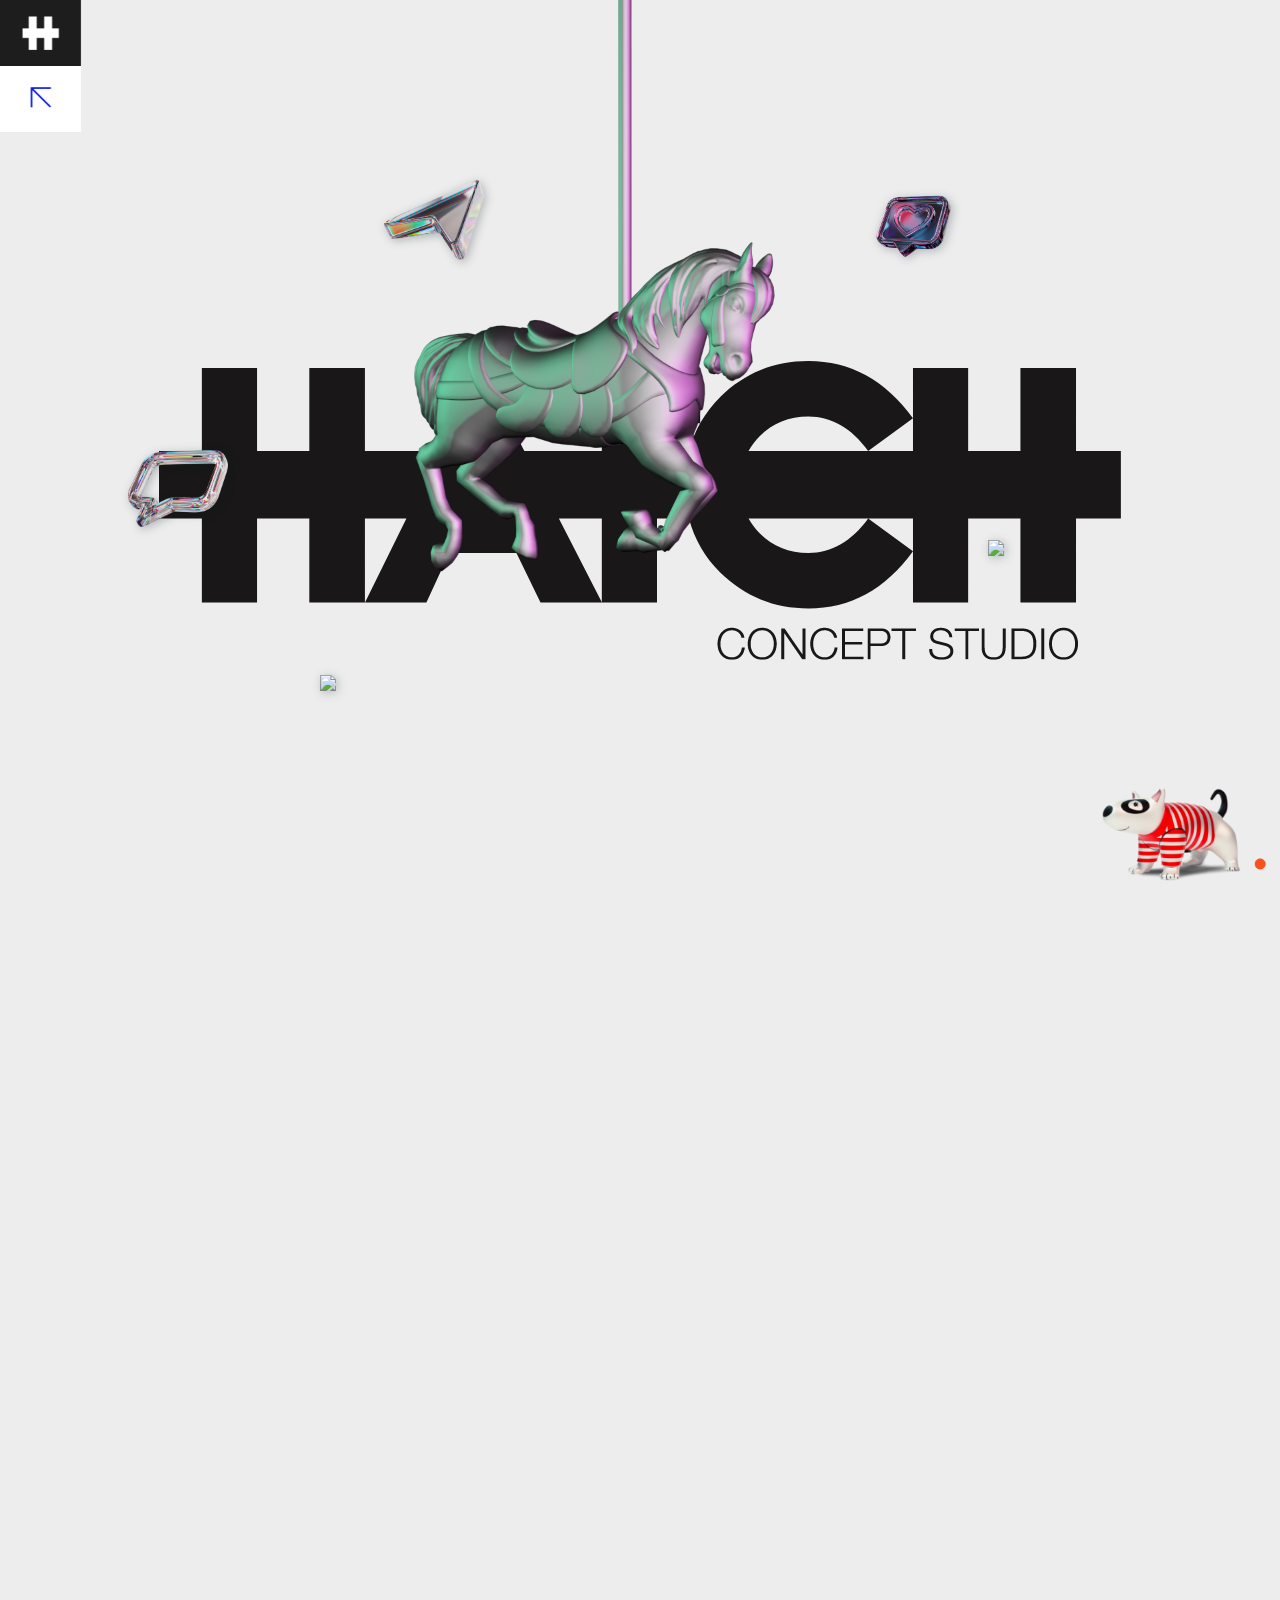
==== commit c3563439: "update with tiffany" ====
--- a/index.html
+++ b/index.html
@@ -175,8 +175,8 @@
 
     <div id="dog">
         <img id="dogImage" src="imgs/dog.png">
-        <span class="dog-bubble" id="notification">I’m here to <br> brighten your day</span>
-        <audio id="notificationSound" src="imgs/mixkit-happy-puppy-barks-741.mp3"></audio>
+        <span class="dog-bubble" id="notification">We dig into design & get our hands dirty.</span>
+        <!-- <audio id="notificationSound" src="imgs/mixkit-happy-puppy-barks-741.mp3"></audio> -->
     </div>
 
 
@@ -190,7 +190,7 @@
     <script src="js/ScrollTrigger.min.js"></script>
     <script src="js/swiper-bundle.min.js"></script>
 
-    <script src="js/script.js"></script>
+    <script src="js/HomePage.js"></script>
 </body>
 
 </html>
--- a/css/style.css
+++ b/css/style.css
@@ -482,7 +482,7 @@
   display: flex;
   justify-content: end;
   transition: all 1s;
-  animation: shake 0.5s;
+  /* animation: shake 0.5s; */
   -webkit-transition: all 1s;
   -moz-transition: all 1s;
   -ms-transition: all 1s;
@@ -526,23 +526,47 @@
   color: white;
   top: -55%;
   left: -60%;
+  opacity: 0;
+  transition: all .5s;
+}
+
+.dog-bubble-scale {
+  animation: pop 0.6s ease;
+  transition: all .5s;
 }
 
 #dog:hover span.dog-bubble {
-  width: 80%;
-  height: 80px;
-  top: -55%;
+  width: 90%;
+  height: 90px;
+  top: -66%;
   left: -40%;
   font-size: smaller;
   padding: 10px 20px;
+  opacity: 1;
+  animation: pop 0.6s ease;
+}
+
+@keyframes pop {
+  0% {
+    transform: scale(0);
+    opacity: 1;
+  }
+  50% {
+    transform: scale(1);
+    opacity: .5;
+  }
+  100% {
+    transform: scale(1);
+    opacity: 1;
+  }
 }
 
 /* الشاشات الكبيره */
 @media(min-width:1200px){
   #dog span.dog-bubble {
-    width: 80%;
-    height: 80px;
-    top: -55%;
+    width: 90%;
+    height: 90px;
+    top: -66%;
     left: -40%;
     font-size: smaller;
     padding: 10px 20px;
